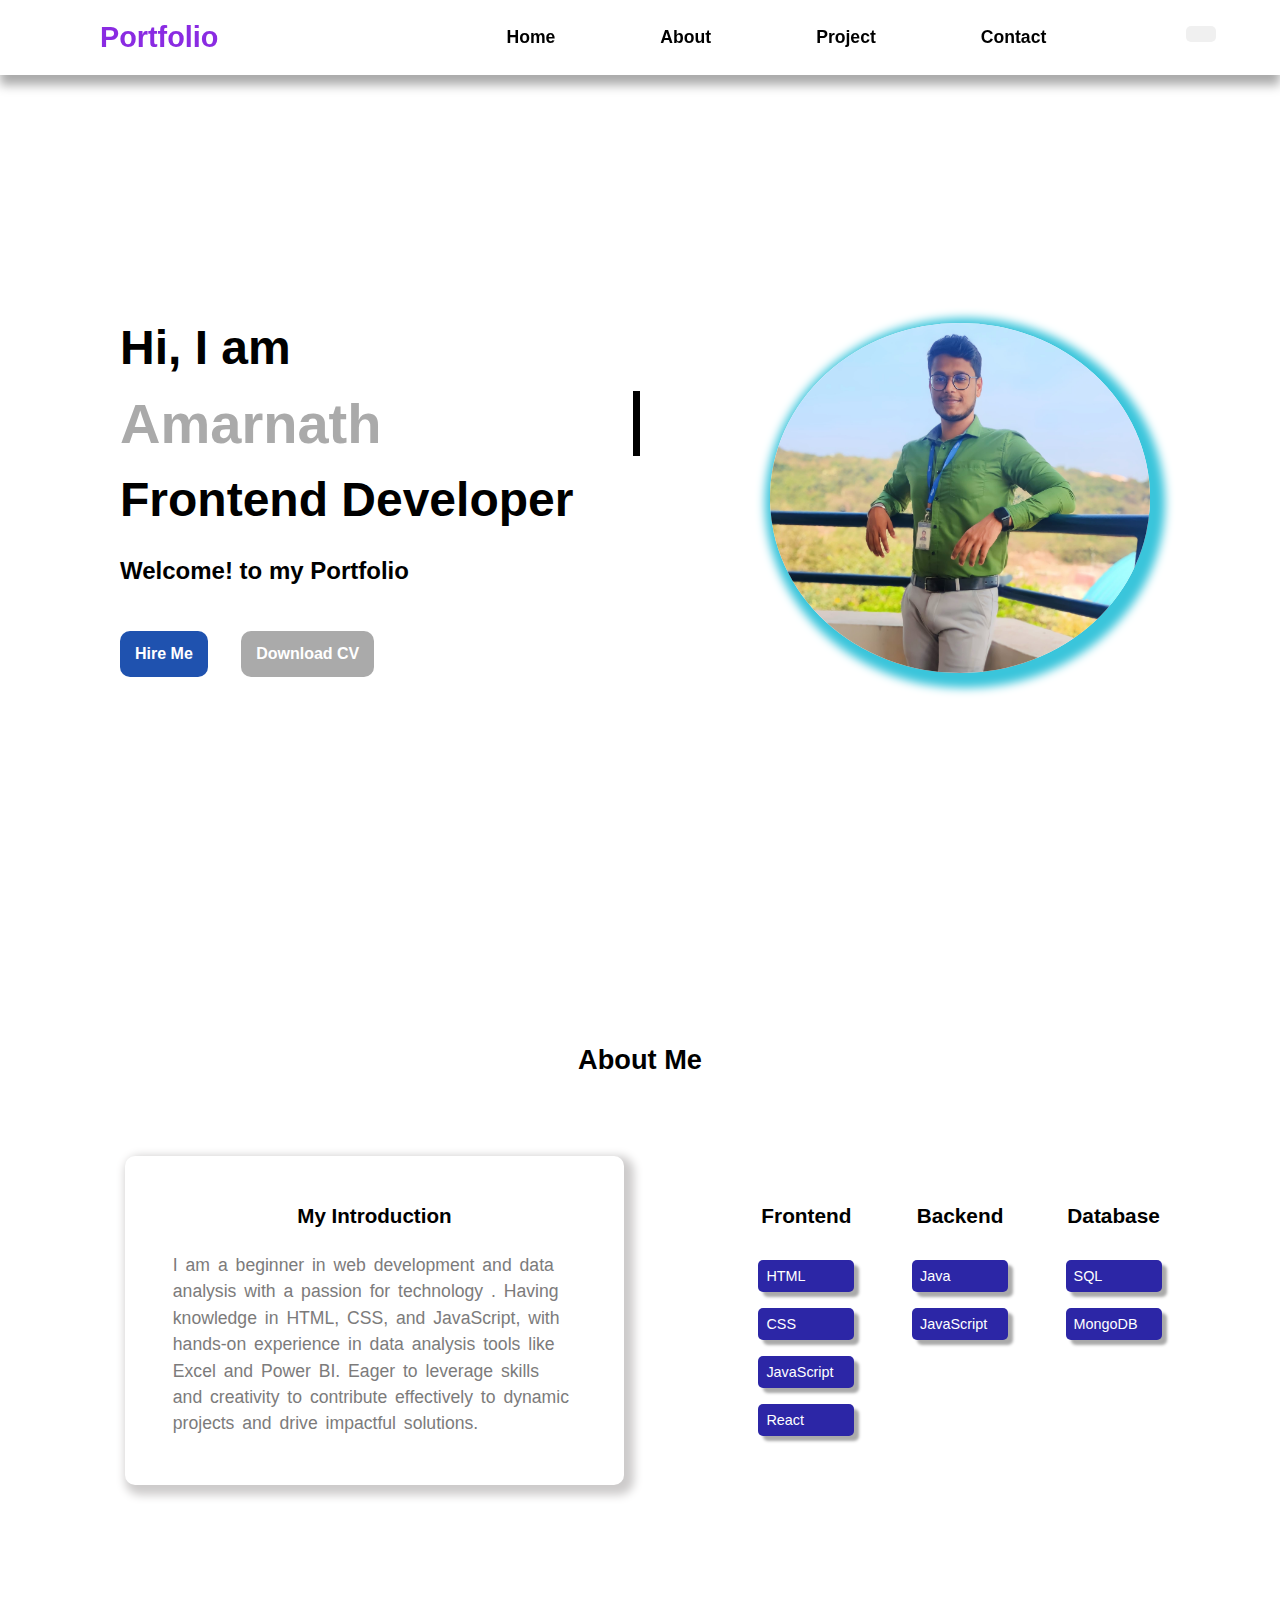
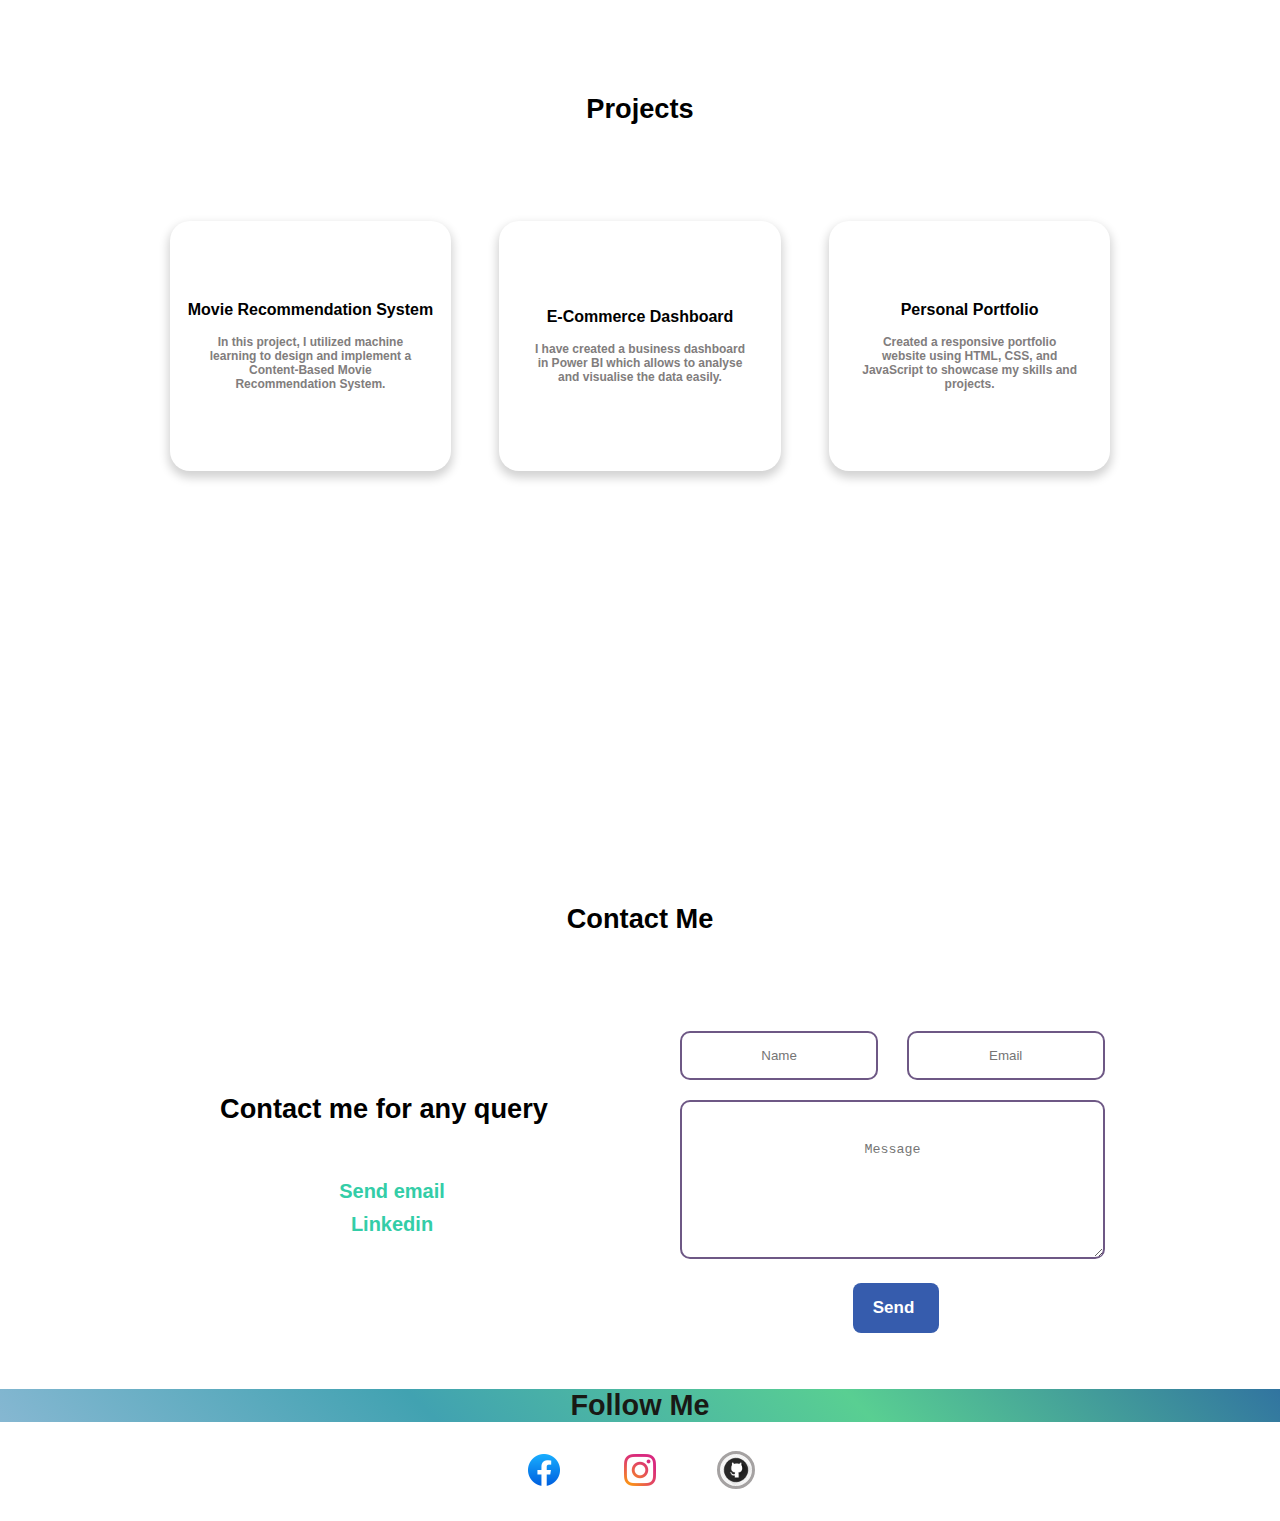
==== index.html @ a5b4acb9 "first commit" ====
<!DOCTYPE html>
<html lang="en">
<head>
    <meta charset="UTF-8">
    <meta name="viewport" content="width=device-width, initial-scale=1.0">
    <title>Portfolio</title>
    <link rel="shortcut icon" href="https://img.icons8.com/?size=100&id=naDnVpQ3BNkR&format=png&color=000000" type="image/x-icon">
    <link rel="stylesheet" href="./style.css">
    <link rel="stylesheet" href="./utility.css">
    <link rel="stylesheet" href="https://cdnjs.cloudflare.com/ajax/libs/font-awesome/6.6.0/css/all.min.css" integrity="sha512-Kc323vGBEqzTmouAECnVceyQqyqdsSiqLQISBL29aUW4U/M7pSPA/gEUZQqv1cwx4OnYxTxve5UMg5GT6L4JJg==" crossorigin="anonymous" referrerpolicy="no-referrer" />
</head>
<body>
    <main>
        <nav id="nav">
            <div class="leftnav">
                <span>Portfolio</span>
            </div>
            <div class="rightnav">
                <ul>
                    <li><a href="#home">Home</a></li>
                    <li><a href="#about">About</a></li>
                    <li><a href="#project">Project</a></li>
                    <li><a href="#contact">Contact</a></li>
                </ul>
                <div class="theme-toggle">
                    <button id="themeToggle"><i class="fa-solid fa-sun"></i></button>
                </div>
                <div class="bar_btn">
                    <button class="bar"><a href="#"><i class="fa-solid fa-bars"></i></a></button>
                </div>
                
            </div>
        </nav>
        <div class="popup-box">
            <button class="close-btn"><i class="fa-solid fa-times"></i></button>
            <ul class="popup-menu">
                <li><a href="#home">Home</a></li>
                <li><a href="#about">About</a></li>
                <li><a href="#project">Project</a></li>
                <li><a href="#contact">Contact</a></li>
            </ul>
        </div>

        <section class="home_sec" id="home">
                <div class="lefthome">
                    <div class="hii text">Hi, I am</div>
                    <div class="name text">Amarnath</div>
                    <div class="domain text">Frontend Developer</div>
                    <p>Welcome! to my Portfolio</p>
                    <div class="homebtn">
                        <button class="hire btn">Hire Me</button>
                        <a href="./resume.pdf" download><button class="resume btn">Download CV</button></a>
                    </div>
                </div>
                <div class="righthome">
                    <div class="profilepic"></div>
                </div>
        </section>

        <section class="about_sec" id="about">
            <h2 class="me">About Me</h2>
            <div class="about_container">
                <div class="leftabout">
                    <div class="info">
                      <h3 class="intro">My Introduction</h3>
                      <p>I am a beginner in web development and data analysis with a passion for technology . Having knowledge in HTML, CSS, and JavaScript, with hands-on experience in data analysis tools like Excel and Power BI. Eager to leverage skills and creativity to contribute effectively to dynamic projects and drive impactful solutions.</p>
                    </div>
                  </div>
                  <div class="rightabout">
                      <div class="skill">
                          <div class="front s_data">
                            <h3 class="frontend skill_head">Frontend</h3>
                            <span class="htmls">HTML</span>
                            <span class="css">CSS</span>
                            <span class="javascript">JavaScript</span>
                            <span class="javascript">React</span>
                          </div>
                          <div class="back s_data">
                            <h3 class="backend skill_head">Backend</h3>
                            <span class="java">Java</span>
                            <span class="javascript">JavaScript</span>
                          </div>
                          <div class="data s_data">
                            <h3 class="database skill_head">Database</h3>
                            <span class="sql">SQL</span>
                            <span class="sql">MongoDB</span>
                          </div>
                      </div>
                  </div>
            </div>
        </section>

        <section class="project_sec" id="project">
            <h2 class="pr">Projects</h2>
            <div class="card-con">
                <div class="card"><span class="tag"><i class="fa-solid fa-video"></i></span><h3>Movie Recommendation System</h3>
                    <p> In this project, I utilized machine learning to design and implement a Content-Based Movie
                        Recommendation System.</p>
                </div>
                <div class="card">
                    <span class="tag"><i class="fa-solid fa-table-columns"></i></span>
                    <h3>E-Commerce Dashboard</h3>
                    <p> I have created a business dashboard in Power BI which allows to analyse and visualise the data easily. </p>
               </div>
                <div class="card"><span class="tag"><i class="fa-solid fa-briefcase"></i></span><h3>Personal Portfolio</h3>
                <p> Created a responsive portfolio website using
                    HTML, CSS, and JavaScript to showcase my
                    skills and projects.</p></div>
            </div>
        </section>

        <section class="contactsec" id="contact">
            <h2 class="cm">Contact Me</h2>
            <div class="connect">
                <div class="leftcontact">
                    <h2 class="h-contact">Contact me for any query</h2>
                <div class="detail">
                    <a href="mailto:amarnathaich@gmail.com"><i class="fa-regular fa-envelope" class="link"></i>Send email</a>
                    <a href="https://www.linkedin.com/in/amarnath-aich-8b169a221/" class="link" target="_blank"><i class="fa-brands fa-linkedin"></i>Linkedin</a>
                </div>
                </div>
                <div class="rightcontact">
                    <div class="r-con">
                        <div class="inputbox">
                            <input type="text" class="form input" id="name" placeholder="Name">
                        <input type="email" class="form input snd" id="email" placeholder="Email">
                        </div>
                        <div class="text">
                            <textarea name="message"  class="form" id="message" placeholder="Message" cols="5"
                            rows="5"></textarea>
                        </div>
                        <div id="send">
                            <center><button id="btnsend">Send<i class="fa-solid fa-paper-plane"></i></button></center>
                        </div>
                    </div>
                </div>
            </div>
        </section>

        <footer>
            <div class="footer">
                <h2>Follow Me</h2>
                <div id="foot">
                    <div class="col">
                        <a href="https://www.facebook.com/amarnath.aich.56"><img src="./facebook.png"></a>
                    </div>
                    <div class="col">
                        <a href="https://www.instagram.com/amarnath_107/"><img src="./instagram.png"></a>
                    </div>
                    
                    <div class="col git">
                        <a href="https://github.com/Amarnath-1234"><img src="./git1.png"></a>
                    </div>
                    </div>
            </div>
        </footer>
        
    </main>
    
    <script src="./script.js"></script>
</body>
</html>
---- style.css ----
*{
    padding: 0;
    margin: 0;
    box-sizing: border-box;
}
body{
    font-family: 'Josefin Sans', sans-serif;
}
main{
    width: 100%;
    height: 100vh;
}

#nav{
    width: 100%;
    height: 75px;
    background-color: white;
    box-shadow: 0px 10px 10px 0px #aaa;
    display: flex;
    position: fixed;
    top: 0;
}
/*! Left navigation */
.leftnav{
    width: 30%;
    height: 100%;
    display: flex;
    align-items: center;
}
.leftnav>span{
    padding-left: 5rem;
    font-weight: bold;
    color: blueviolet;
    font-size: 1.8rem;
}
/*! Right navigation */
.rightnav{
    width: 65%;
    height: 100%;
    display: flex;
}
.rightnav>ul{
    width: 80%;
    height: 100%;
    list-style: none;
    display: flex;
    align-items: center;
    justify-content: space-around;
    font-size: 1.1rem;
    font-weight: 600;  
}
.bar_btn{
    width: 20%;
    height: 100%;
    display: flex;
    align-items: center;
    justify-content: center;
}
.rightnav a{
    display: flex;
    text-decoration: none;
    color: black;
}
.rightnav>ul>button{
    padding: 10px 15px;
    font-size: 1rem;
    border: none;
    background: none;
}
/* Navigation */
.bar {
    display: none;
    background-color: transparent;
    border: none;
    color: black;
    font-size: 24px;
    cursor: pointer;
}

ul>li:hover{
    transition: all 0.3s;
    transform: scale(1.1);
    border-bottom: 4px solid #2ac2b5;
}
/* Popup Box */
.popup-box {
    display: none;
    position: fixed;
    top: 0;
    right: 0;
    height: 100%;
    width: 200px;
    background-color: #444;
    box-shadow: -2px 0 5px rgba(0, 0, 0, 0.5);
    padding: 20px;
    z-index: 1000;
}

.popup-box .close-btn {
    background-color: transparent;
    border: none;
    color: white;
    font-size: 1.7rem;
    cursor: pointer;
    display: block;
    text-align: right;
    margin-bottom: 20px;
}

.popup-menu li {
    margin: 15px 0;
}
.popup-menu{
    height: 100%;
    display: flex;
    flex-direction: column;
    justify-content: space-evenly;
    align-items: center;
    padding-bottom: 4rem;
}
.popup-menu li a {
    color: white;
    font-size: 18px;
    transition: color 0.3s ease;
}




/* ! Home section */
.home_sec{
    margin-top: 3rem;
    width: 100%;
    height: 100vh;
    display: flex;
}
/* ! Left home section */
.home_sec>.lefthome{
    width: 50%;
    height: 100%;
    display: flex;
    justify-content: center;
    flex-direction: column;
    /* margin-top: 4rem; */
    padding-left: 5rem;
    font-size: 3rem;
    font-weight: bold;
}
h2{
    font-size: 1.7rem;
}
.name{
    font-size: 3.5rem;
    color: #aaa;
    margin: 1rem 0 ;
}
.name{
    overflow: hidden;
    white-space: nowrap;
    border-right: 7px solid black;
    animation: typing 6s steps(30)infinite,
    blink 0.8s step-end infinite;
  }
    
  @keyframes typing {
    0% { width: 0 }
    50% { width: 10ch }
    100% {width: 0;}
  }
  
  @keyframes blinking {
    0% {border-color: transparent}
    50% {border-color: black}
    100% {border-color: transparent}
  }
  
.lefthome>p{
    font-size: 1.5rem;
    padding: 30px 0;
    margin-left: 2.5rem;
}
.homebtn{
    margin-left: 2.5rem;
}
.btn{
    padding: 14px 15px;
    font-size: 1rem;
    font-weight: 600;
    border-radius: 10px;
    border: none;
    background-color: #1f52af;
    color: white;
    
}
.btn:hover{
    background-color: #449dc3;
}
.resume{
    margin-left: 20px;
    background-color: #aaa;
}
.resume:hover{
    background-color: #33bdca;
}
/* ! Right home section */
.home_sec>.righthome{
    display: flex;
    align-items: center;
    justify-content: center;
    width: 50%;
    height: auto;
}
.profilepic{
    background-color: #1f52af;
    border-radius: 50%;
    background: linear-gradient(#74cdd8,#0e6f90,#03253d);
    background-image: url(./profile.jpg);
    background-size: cover;
    box-shadow: 5px 5px 10px 10px rgb(58, 197, 219);
    width: 380px;
    height: 350px;
    overflow: hidden;
    display: flex;
    align-items: center;
    justify-content: center;
}

/* ! About Section */
.about_sec{
    width: 100%;
    height: auto;
}
.about_sec>.about_container{
    width: 100%;
    height: auto;
    display: flex;
}
.me{
    padding: 6rem 0 2rem 0;
    text-align: center;
}
.about_container>.leftabout{
    width: 50%;
    height: 100%;
    display: flex;
    justify-content: flex-end;
    padding-right: 1rem;
}
.intro{
    padding-bottom: 1.5rem;
    text-align: center;
}
.info{
    width: 80%;
    margin: 3rem 0;
    padding: 3rem 3rem ;
    background-color: #fff;
    box-shadow: 5px 5px 10px 5px #cdcbcb;
    border-radius: 10px;
    font-size: 1.1rem;

}
.info:hover{
    background-color: #7cbdeb;
    color: white;
    transition: all 0.6s;
}
.info:hover p{
    color: #1f1e1e;
}

.info p{
    word-spacing: 3px;
    line-height: 1.5;
    color: #7c7b7b;
}
.about_container>.rightabout{
    width: 50%;
    height: 100%;
    display: flex;
    justify-content: center;
}
.rightabout>.skill{
    height: 100%;
    width: 80%;
    display: flex;
    justify-content: space-evenly;
    padding-top: 5rem;
}
.skill>.s_data{
    height: 100%;
    width: 20%;
}
.skill span{
    display: block;
    margin: auto;
    padding: 0.5rem;
    width: 6rem;
    font-size: 0.9rem;
    background-color: #2c26a6;
    border-radius: 5px;
    margin-top: 1rem;
    color: white;
    box-shadow: 5px 5px 3px 0px #aaa;
}
.skill span:hover{
    background-color: #17a978;
    color: black;
    font-weight: bold;
    transition: all .6s;
}
.skill_head{
    text-align: center;
    justify-content: center;
    padding: 1rem 0;
    font-size: 1.3rem;
    font-weight: bold;
}

/* !project */
.project_sec{
    margin-top: 4rem;
    width: 100%;
    height: 90vh;
    text-align: center;
}
.pr{
    padding: 6rem 0 0 0;
}
.card-con{
    padding-top: 6rem;
    width: 100%;
    height: auto;
    display: flex;
    justify-content: center;
    gap: 3rem;
}
.card{
    width: 22%;
    height: 250px;
    border-radius: 20px;
    box-shadow: 0 5px 10px 2px #d3d3d3;
    display: flex;
    flex-direction: column;
    align-items: center;
    justify-content: center;
    /* gap: 1rem; */
    padding: 1rem;
    font-weight: bold;
    transition: all 0.9s;
}
.tag{
margin-bottom: 1rem;
font-size: 3rem;
color: #3354ca;
}
.card h3{
    font-size: 1rem;
}
.card p{
    padding: 1rem;
    margin-left: 0;
    font-size: .75rem;
    color: #817d7d;
}
.card:hover{
    background-color: #12b5d2;
    color: white;
}
.card:hover p{
    color: white;
}
.card:hover .tag{
    color: black;
}

/* ! Contact*/
#contact{
    width: 100%;
    height: auto;
}
.cm{
    padding: 6rem 0 0 0;
    text-align: center;
}
.connect{
    margin: auto;
    width: 80%;
    height: 80%;
    display: flex;
}
.leftcontact{
    margin-top: 8rem;
    width:50%;
    height: 100%;
    font-family: 'Josefin Sans', sans-serif;
}
.leftcontact h2{
    padding: 30px;
    text-align: center;
}

.detail{
    display: flex;
    flex-direction: column;
    text-align: center;
    padding: 20px;
}
.detail a{
    text-decoration: none;
    font-weight: bold;
    color: #33cda7;
    font-size: 20px;
    padding: 5px;
}
.detail i{
    padding-right: 1rem;
}
.detail a:hover{
    color: #929c9e;
}
.rightcontact{
    width: 50%;
    height: 100%;
    display: flex;
    justify-content: center;
    flex-direction: column;
}
.form{
    width: 42%;
    border: 2px solid #6e5885;
    border-radius: 10px;
    text-align: center;
}
.inputbox{
    display: flex;
    align-items: center; 
    padding: 6rem 0 0 40px;
}
#email{
    margin-left: 6%;
}
.text{
    padding-left: 40px;
}
.input{
    padding: 15px;
}
#message{
    width: 90%;
    margin-top: 20px;
    padding: 40px;
}
#send{
    margin-top: 20px;
}
#btnsend{
    background-color: #a3a1a1;
    padding: 15px 20px;
    font-size: 17px;
    font-weight: bold;
    border-radius: 8px;
    border: none;
    color: white;
    cursor: pointer;
    background-color: #365cad;
}
#btnsend>i{
    padding-left: 5px;
}
#btnsend:hover{
    color: black;
    background-color: rgb(170, 168, 168);
}

.footer{
    margin-top: 3.5rem;
    color: #191915;
}
.footer img{
    width: 2rem;
}
.footer h2{
    background: linear-gradient(45deg, #3e8db7a0, #41a2b1, #59cf92, #3174a0);
    display: flex;
    justify-content: center;
    font-size: 1.8rem;
    font-weight: bold;
    margin: 2rem 0;
}
.footer .col a{
    padding: 2rem 2rem ;
}
.col img:hover{
    scale: 1.5;
}
.git img{
    border-radius: 1rem;
    outline: 3px solid #a5a2a2;
}
#foot{
    display: flex;
    margin: auto;
    align-items: center;
    justify-content: center;
}



/* Reset */
li, a{
    list-style: none;
    text-decoration: none;
}




:root {
    --background-color: #ffffff;
    --text-color: #000000;
    --nav-bg-color: #333333;
    --nav-text-color: #ffffff;
    --popup-bg-color: #444444;
    --btn-bg-color: #f0f0f0;
    --btn-text-color: #000000;
}

[data-theme="dark"] {
    --background-color: #1e1e1e;
    --text-color: #ffffff;
    --nav-bg-color: #0f0e0e;
    --nav-text-color: #ffffff;
    --popup-bg-color: #333333;
    --btn-bg-color: #444444;
    --btn-text-color: #ffffff;
}

/* Apply theme variables */
body {
    background-color: var(--background-color);
    color: var(--text-color);
    transition: background-color 0.6s ease, color 0.6s ease;
}

nav {
    background-color: var(--nav-bg-color);
    color: var(--nav-text-color);
    display: flex;
    justify-content: space-between;
    align-items: center;
    padding: 10px 20px;
}

.popup-box {
    background-color: var(--popup-bg-color);
    color: var(--text-color);
}

button {
    background-color: var(--btn-bg-color);
    color: var(--btn-text-color);
    border: none;
    padding: 10px 15px;
    border-radius: 5px;
    cursor: pointer;
    transition: background-color 0.3s ease, color 0.3s ease;
}

button:hover {
    opacity: 0.9;
}

/* Theme Toggle Button */
.theme-toggle {
    position: absolute;
    top: 20px;
    right: 4rem;
}
#themeToggle{
    transition: all 1s ;
}

.theme-toggle button {
    background-color: var(--btn-bg-color);
    color: var(--btn-text-color);
    border: none;
    border-radius: 5px;
    padding: 8px 15px;
    cursor: pointer;
    font-size: 16px;
    transition: background-color 0.3s ease, color 0.3s ease;
}

.theme-toggle button:hover {
    opacity: 0.8;
}
---- utility.css ----
@media screen and (max-width: 1024px) {
    .lefthome .text{
        font-size: 2rem;
    }
    .profilepic{
        width: 300px;
        height: 280px;
    }
    .bar{
        font-size: 1.2rem;
    }

    /* about */
    .info{
        font-size: .9rem;
    }
    .info p{
        word-spacing: 3px;
        line-height: 1.4;
        color: #7c7b7b;
    }
    .about_container>.rightabout{
        width: 50%;
        height: 100%;
    }
    .skill_head{
        font-size: 1.1rem;
    }
    .skill span{
        font-size: 0.7rem;
    }

    /* project */
    .card{
        width: 25%;
        height: 200px;
    }
    .tag{
        font-size: 2.5rem;
        color: #3354ca;
    }
    .card h3{
        font-size: .8rem;
    }
    .card p{
        font-size: .6rem;
    }

    /* contact */
    .leftcontact h2{
        font-size: 1.4rem;
    }
}


/* Media Query for Mobile View */
@media screen and (max-width: 768px) {
    .leftnav{
        width: 85%;
    }
    .rightnav{
        width: 15%;
    }
    .home_sec{
        height: auto;
        margin-top: 8rem;
        flex-direction: column;
        align-items: center;
    }
    .home_sec>.lefthome{
        width: auto;
        padding: 0;
    }
    .home_sec>.righthome{
        width: 100%;
    }
    .profilepic{
        margin-top: 5rem;
    }
    .bar {
        display: block;
    }
    .rightnav ul {
        display: none;
    }

    /* about */
    .about_sec>.about_container{
        flex-direction: column;
    }
    .info{
        width: 60%;
    }
    .about_container>.leftabout{
        width: 100%;
        justify-content: center;
        padding-right: 0;
    }
    .about_container>.rightabout{
        width: 100%;
    }
    .rightabout>.skill{
        padding-top: 0;
        margin: auto;
        width: 60%;
        justify-content: space-evenly;
    }
    /* project */
    .project_sec{
        height: auto;
    }
    .card-con{
       padding-top: 3rem;
       flex-direction: column;
       align-items: center;
    }
    .card{
        width: 40%;
        height: 200px;
    }

    /* contact */
    .connect{
        flex-direction: column;
        align-items: center;
    }
    .leftcontact{
        width: 100%;
        margin-top: 2rem;
    }
    .rightcontact{
        width: 80%;
    }
    .inputbox{
        padding-top: 2.5rem;
    }
    .footer h2{
        font-size: 1.5rem;
    }
    .theme-toggle {
        right: 10rem;
    }
}



@media  screen and (max-width: 426px) {
    .leftnav>span{
        font-size: 1.3rem;
        padding-left: 1rem;
    }
    .bar{
        font-size: 1.1rem;
    }
    .lefthome .text{
        font-size: 1.5rem;
    }
    .lefthome p{
        font-size: 1rem;
    }
    .lefthome button{
        font-size: .7rem;
    }
    .profilepic{
        width: 200px;
        height: 180px;
    }

    /* about */
    .info{
        width: 80%;
        font-size: .7rem;
        padding: 2rem 1.5rem;
    }
    .rightabout>.skill{
        margin: auto;
        width: 80%;
        justify-content: space-evenly;
    }
    .skill_head{
        font-size: .8rem;
    }
    .skill span{
        font-size: 0.6rem;
        width: 4rem;
    }

    /* project */
    .card{
        width: 75%;
        height: 180px;
    }
    .tag{
        font-size: 2rem;
        color: #3354ca;
    }

    /* contact */
    .leftcontact{
        width: 100%;
        margin-top: 2rem;
    }
    .rightcontact{
        width: 100%;
    }
    .inputbox{
        flex-direction: column;
        align-items: center;
        gap: 15px;
        justify-content: center;
        margin-right: 2rem;
    }
    .form{
        width: 100%;
    }
    #email{
        margin-left: 0;
    }
    #message{
        margin-top: 15px;
    }
    .footer .col a{
        padding: 2rem 1.5rem ;
    }
    .theme-toggle {
        right: 7rem;
    }

}

@media  screen and (max-width: 376px){
    .leftnav{
        width: 30%;
    }
    .rightnav{
        width: 70%;
    }
    .inputbox{
        justify-content: center;
        margin-right: 1.6rem;
    }
    .bar{
        position: absolute;
        right: 2rem;
    }
}
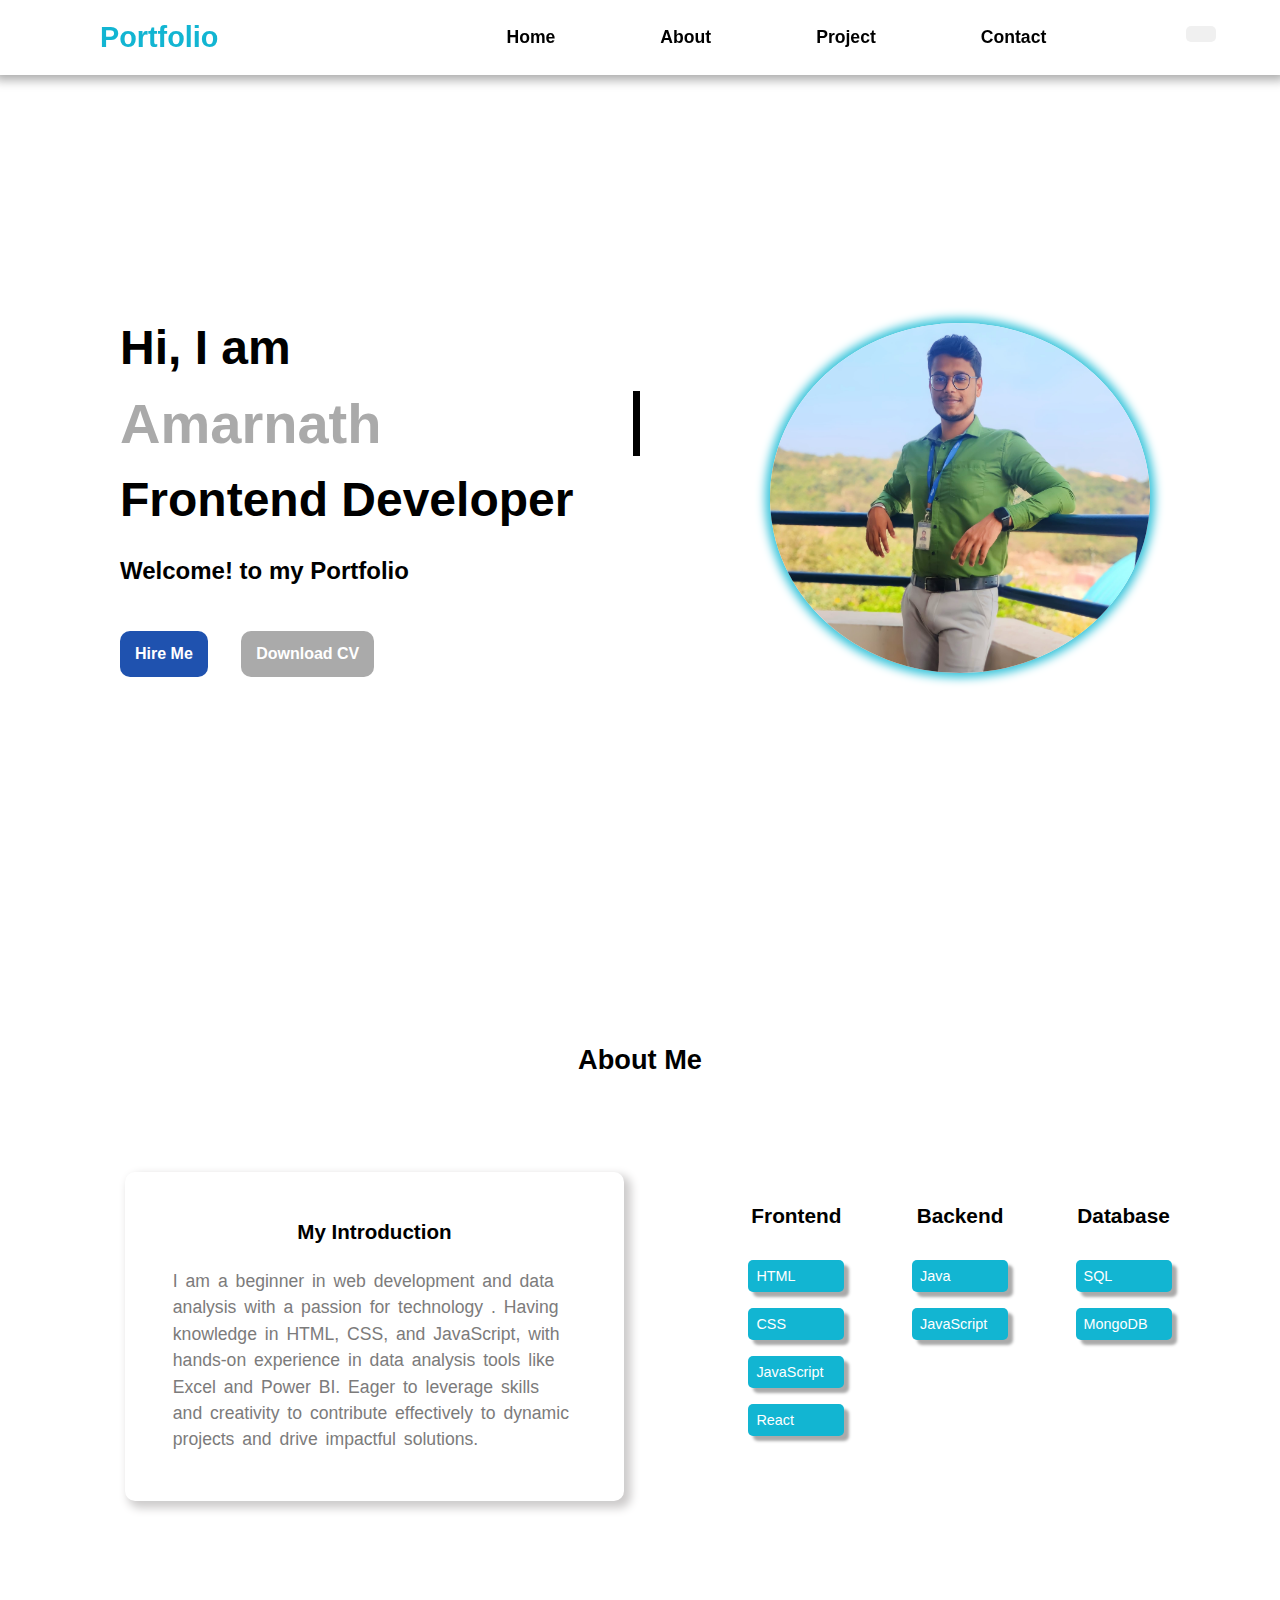
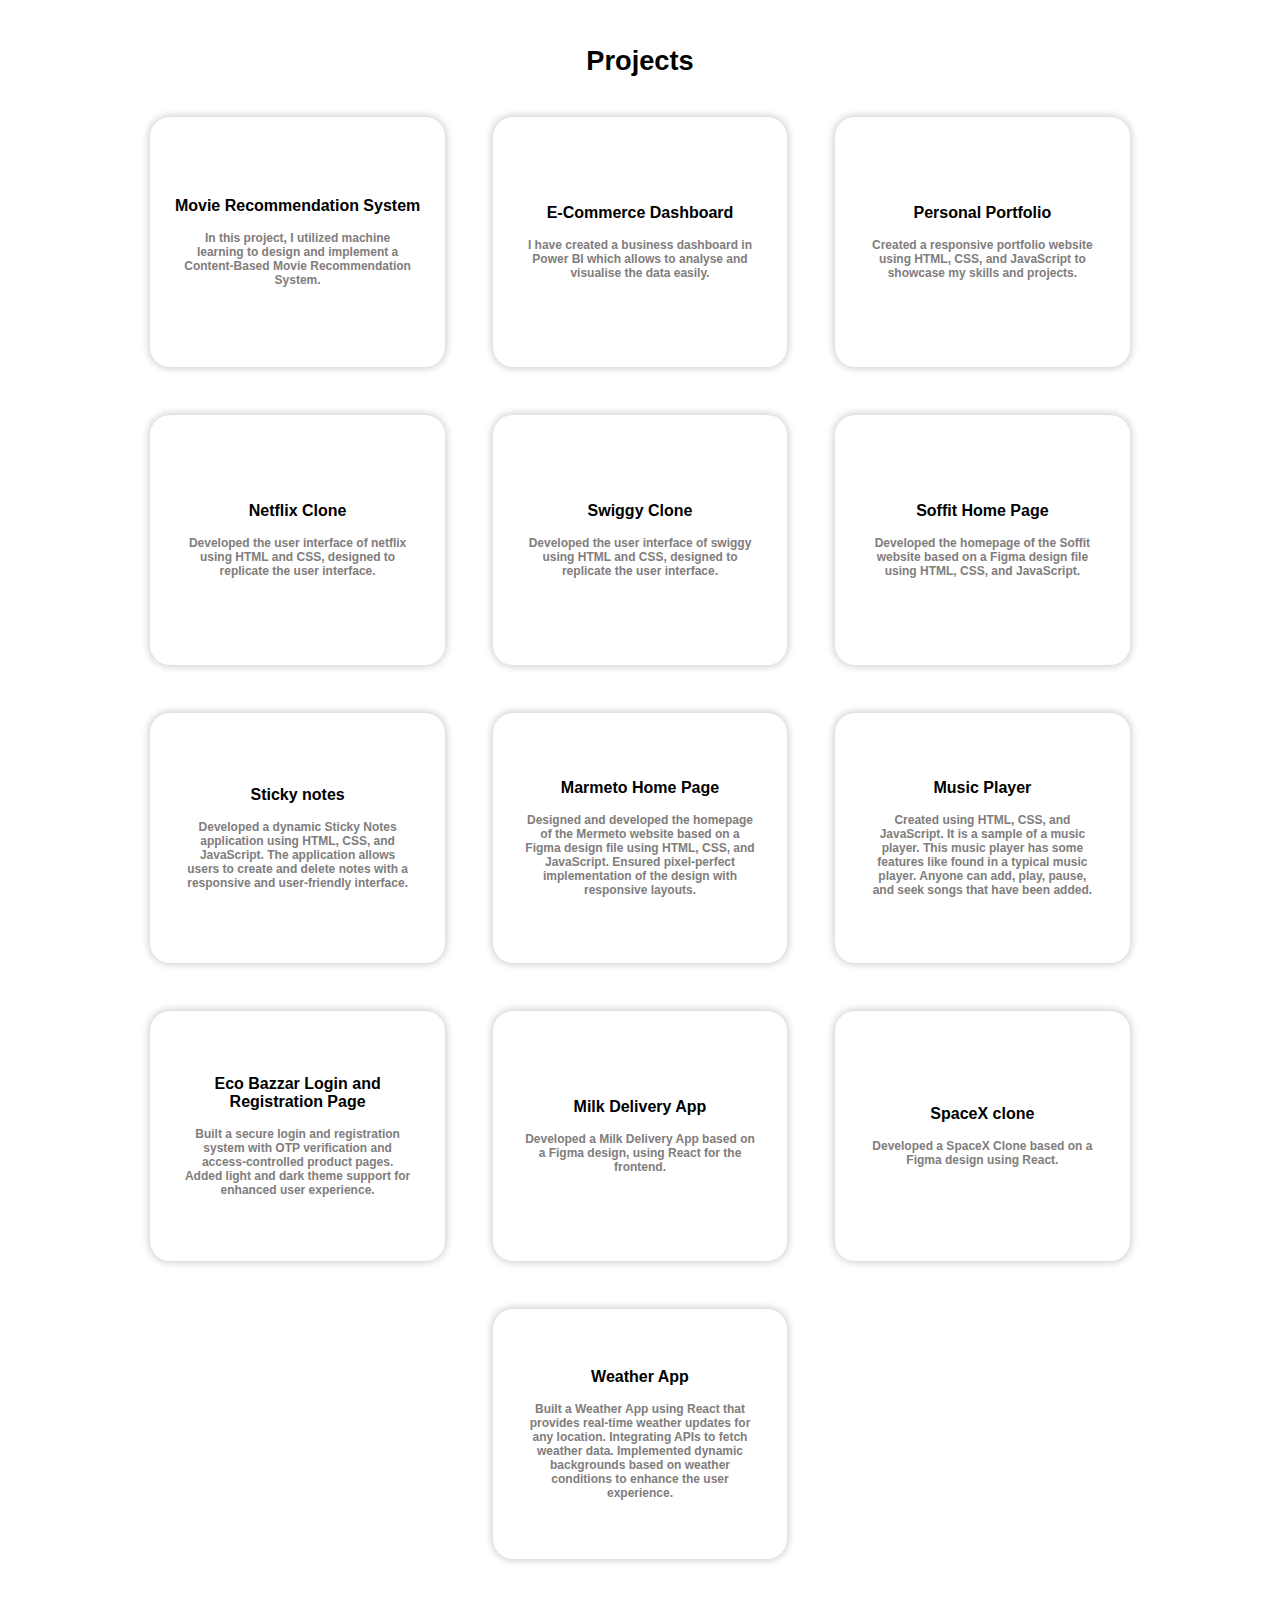
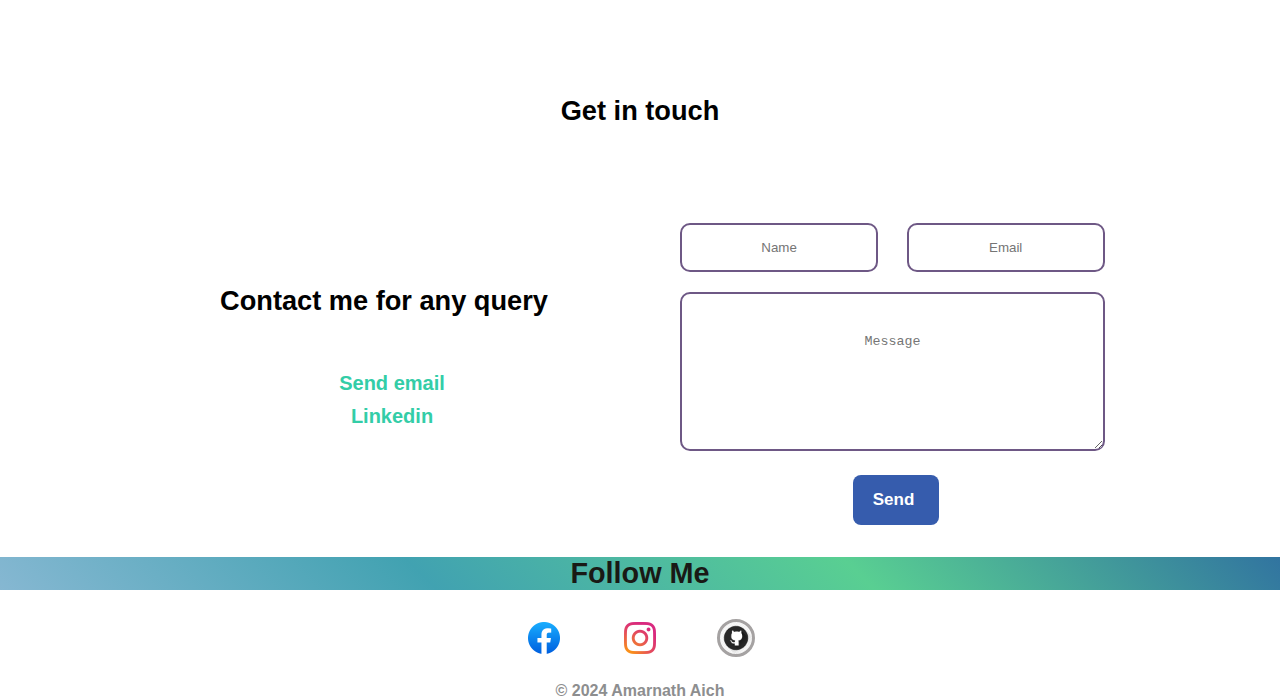
==== commit 4537eff3: "modified files" ====
--- a/index.html
+++ b/index.html
@@ -8,6 +8,22 @@
     <link rel="stylesheet" href="./style.css">
     <link rel="stylesheet" href="./utility.css">
     <link rel="stylesheet" href="https://cdnjs.cloudflare.com/ajax/libs/font-awesome/6.6.0/css/all.min.css" integrity="sha512-Kc323vGBEqzTmouAECnVceyQqyqdsSiqLQISBL29aUW4U/M7pSPA/gEUZQqv1cwx4OnYxTxve5UMg5GT6L4JJg==" crossorigin="anonymous" referrerpolicy="no-referrer" />
+
+    <style>
+        @keyframes fadeIn {
+    0% {
+        opacity: 0;
+        transform: translateY(20px);
+    }
+    100% {
+        opacity: 1;
+        transform: translateY(0);
+    }
+}
+        nav{
+            animation: fadeIn 1.5s ease-in-out;
+           }
+    </style>
 </head>
 <body>
     <main>
@@ -17,10 +33,10 @@
             </div>
             <div class="rightnav">
                 <ul>
-                    <li><a href="#home">Home</a></li>
-                    <li><a href="#about">About</a></li>
-                    <li><a href="#project">Project</a></li>
-                    <li><a href="#contact">Contact</a></li>
+                    <li><a href="/">Home</a></li>
+                    <li><a href="/about.html">About</a></li>
+                    <li><a href="/project.html">Project</a></li>
+                    <li><a href="/contact.html">Contact</a></li>
                 </ul>
                 <div class="theme-toggle">
                     <button id="themeToggle"><i class="fa-solid fa-sun"></i></button>
@@ -34,10 +50,10 @@
         <div class="popup-box">
             <button class="close-btn"><i class="fa-solid fa-times"></i></button>
             <ul class="popup-menu">
-                <li><a href="#home">Home</a></li>
-                <li><a href="#about">About</a></li>
-                <li><a href="#project">Project</a></li>
-                <li><a href="#contact">Contact</a></li>
+                <li><a href="/">Home</a></li>
+                <li><a href="/about.html">About</a></li>
+                <li><a href="/project.html">Project</a></li>
+                <li><a href="/contact.html">Contact</a></li>
             </ul>
         </div>
 
@@ -89,7 +105,8 @@
                   </div>
             </div>
         </section>
-
+    
+       
         <section class="project_sec" id="project">
             <h2 class="pr">Projects</h2>
             <div class="card-con">
@@ -105,12 +122,48 @@
                 <div class="card"><span class="tag"><i class="fa-solid fa-briefcase"></i></span><h3>Personal Portfolio</h3>
                 <p> Created a responsive portfolio website using
                     HTML, CSS, and JavaScript to showcase my
-                    skills and projects.</p></div>
+                    skills and projects.</p>
+                </div>
+                <div class="card"><span class="tag"><i class="fa-solid fa-n"></i></span><h3> Netflix Clone</h3>
+                <p> Developed the user interface of netflix using HTML and CSS, designed to replicate the user interface.</p>
+                </div>
+                <div class="card"><span class="tag"><i class="fa-solid fa-bowl-food"></i></span><h3> Swiggy Clone</h3>
+                <p> Developed the user interface of swiggy using HTML and CSS, designed to replicate the user interface.</p>
+                </div>
+
+                <div class="card"><span class="tag"><i class="fa-solid fa-s"></i></span><h3>Soffit Home Page</h3>
+                <p>Developed the homepage of the Soffit website based on a Figma design file using HTML, CSS, and JavaScript.</p>
+                </div>
+
+                <div class="card"><span class="tag"><i class="fa-regular fa-note-sticky"></i></span><h3>Sticky notes</h3>
+                <p>Developed a dynamic Sticky Notes application using HTML, CSS, and JavaScript. The application allows users to create and delete notes with a responsive and user-friendly interface.</p>
+                </div>
+                <div class="card"><span class="tag"><i class="fa-solid fa-couch"></i></span><h3>Marmeto Home Page</h3>
+                <p>Designed and developed the homepage of the Mermeto website based on a Figma design file using HTML, CSS, and JavaScript. Ensured pixel-perfect implementation of the design with responsive layouts.</p>
+                </div>
+
+                <div class="card"><span class="tag"><i class="fa-solid fa-music"></i></span><h3>Music Player</h3>
+                    <p>Created using HTML, CSS, and JavaScript. It is a sample of a music player. This music player has some features like found in a typical music player. Anyone can add, play, pause, and seek songs that have
+                    been added.</p>
+                    </div>
+
+                <div class="card"><span class="tag"><i class="fa-solid fa-shop"></i></span><h3>Eco Bazzar Login and Registration Page</h3>
+                    <p> Built a secure login and registration system with OTP verification and access-controlled product pages. Added light and dark theme support for enhanced user experience.</p>
+                </div>
+                <div class="card"><span class="tag"><i class="fa-solid fa-cow"></i></span><h3>Milk Delivery App</h3>
+                    <p> Developed a Milk Delivery App based on a Figma design, using React for the frontend.</p>
+                </div>
+                <div class="card"><span class="tag"><i class="fa-brands fa-space-awesome"></i></span><h3>SpaceX clone</h3>
+                    <p> Developed a SpaceX Clone based on a Figma design using React.</p>
+                </div>
+                <div class="card"><span class="tag"><i class="fa-solid fa-cloud-moon-rain"></i></i></span><h3>Weather App</h3>
+                    <p> Built a Weather App using React that provides real-time weather updates for any location. Integrating APIs to fetch weather data. Implemented dynamic backgrounds based on weather conditions to enhance the user experience.</p>
+                </div>
             </div>
         </section>
 
         <section class="contactsec" id="contact">
-            <h2 class="cm">Contact Me</h2>
+            <h2 class="cm">Get in touch</h2>
             <div class="connect">
                 <div class="leftcontact">
                     <h2 class="h-contact">Contact me for any query</h2>
@@ -123,14 +176,14 @@
                     <div class="r-con">
                         <div class="inputbox">
                             <input type="text" class="form input" id="name" placeholder="Name">
-                        <input type="email" class="form input snd" id="email" placeholder="Email">
+                            <input type="email" class="form input snd" id="email" placeholder="Email">
                         </div>
                         <div class="text">
                             <textarea name="message"  class="form" id="message" placeholder="Message" cols="5"
                             rows="5"></textarea>
                         </div>
                         <div id="send">
-                            <center><button id="btnsend">Send<i class="fa-solid fa-paper-plane"></i></button></center>
+                            <center><button type="submit" id="btnsend">Send<i class="fa-solid fa-paper-plane"></i></button></center>
                         </div>
                     </div>
                 </div>
@@ -151,6 +204,9 @@
                     <div class="col git">
                         <a href="https://github.com/Amarnath-1234"><img src="./git1.png"></a>
                     </div>
+                    </div>
+                    <div class="copyright">
+                        © 2024 Amarnath Aich
                     </div>
             </div>
         </footer>
--- a/style.css
+++ b/style.css
@@ -15,10 +15,11 @@
     width: 100%;
     height: 75px;
     background-color: white;
-    box-shadow: 0px 10px 10px 0px #aaa;
+    box-shadow: 0px 0px 10px 5px #aaa;
     display: flex;
     position: fixed;
     top: 0;
+    z-index: 10;
 }
 /*! Left navigation */
 .leftnav{
@@ -28,9 +29,9 @@
     align-items: center;
 }
 .leftnav>span{
-    padding-left: 5rem;
-    font-weight: bold;
-    color: blueviolet;
+    margin-left: 5rem;
+    font-weight: bold;
+    color: #12b5d2;
     font-size: 1.8rem;
 }
 /*! Right navigation */
@@ -66,6 +67,10 @@
     font-size: 1rem;
     border: none;
     background: none;
+}
+button:hover{
+    transition: all 1s;
+    transform: scale(1.1);
 }
 /* Navigation */
 .bar {
@@ -141,7 +146,6 @@
     display: flex;
     justify-content: center;
     flex-direction: column;
-    /* margin-top: 4rem; */
     padding-left: 5rem;
     font-size: 3rem;
     font-weight: bold;
@@ -211,18 +215,38 @@
     height: auto;
 }
 .profilepic{
+    position: relative;
     background-color: #1f52af;
     border-radius: 50%;
     background: linear-gradient(#74cdd8,#0e6f90,#03253d);
     background-image: url(./profile.jpg);
     background-size: cover;
-    box-shadow: 5px 5px 10px 10px rgb(58, 197, 219);
+    box-shadow: 0px 0px 10px 5px rgb(58, 197, 219);
     width: 380px;
     height: 350px;
     overflow: hidden;
     display: flex;
     align-items: center;
     justify-content: center;
+    animation: moveInPosition 3s infinite ease-in-out;
+    z-index: -1;
+}
+@keyframes moveInPosition {
+    0% {
+        transform: translate(0, 0);
+    }
+    25% {
+        transform: translate(5px, -5px);
+    }
+    50% {
+        transform: translate(0, -10px);
+    }
+    75% {
+        transform: translate(-5px, -5px);
+    }
+    100% {
+        transform: translate(0, 0);
+    }
 }
 
 /* ! About Section */
@@ -240,6 +264,7 @@
     text-align: center;
 }
 .about_container>.leftabout{
+    margin-top: 1rem;
     width: 50%;
     height: 100%;
     display: flex;
@@ -247,6 +272,7 @@
     padding-right: 1rem;
 }
 .intro{
+    color: black;
     padding-bottom: 1.5rem;
     text-align: center;
 }
@@ -255,18 +281,13 @@
     margin: 3rem 0;
     padding: 3rem 3rem ;
     background-color: #fff;
-    box-shadow: 5px 5px 10px 5px #cdcbcb;
+    box-shadow: 5px 5px 10px 2px #cdcbcb;
     border-radius: 10px;
     font-size: 1.1rem;
-
 }
 .info:hover{
-    background-color: #7cbdeb;
     color: white;
     transition: all 0.6s;
-}
-.info:hover p{
-    color: #1f1e1e;
 }
 
 .info p{
@@ -297,15 +318,15 @@
     padding: 0.5rem;
     width: 6rem;
     font-size: 0.9rem;
-    background-color: #2c26a6;
+    background-color: #12b5d2 ;
     border-radius: 5px;
     margin-top: 1rem;
     color: white;
     box-shadow: 5px 5px 3px 0px #aaa;
 }
 .skill span:hover{
+    transform: scale(1.07);
     background-color: #17a978;
-    color: black;
     font-weight: bold;
     transition: all .6s;
 }
@@ -319,27 +340,28 @@
 
 /* !project */
 .project_sec{
-    margin-top: 4rem;
     width: 100%;
-    height: 90vh;
+    height: auto;
     text-align: center;
 }
 .pr{
     padding: 6rem 0 0 0;
 }
 .card-con{
-    padding-top: 6rem;
+    margin: 0 auto 2.5rem auto;
+    padding-top: 2.5rem;
     width: 100%;
     height: auto;
     display: flex;
     justify-content: center;
     gap: 3rem;
+    flex-wrap: wrap;
 }
 .card{
-    width: 22%;
+    width: 23%;
     height: 250px;
     border-radius: 20px;
-    box-shadow: 0 5px 10px 2px #d3d3d3;
+    box-shadow: 0px 0px 7px 2px #d3d3d3;
     display: flex;
     flex-direction: column;
     align-items: center;
@@ -352,7 +374,7 @@
 .tag{
 margin-bottom: 1rem;
 font-size: 3rem;
-color: #3354ca;
+color: #12b5d2;
 }
 .card h3{
     font-size: 1rem;
@@ -474,7 +496,6 @@
 }
 
 .footer{
-    margin-top: 3.5rem;
     color: #191915;
 }
 .footer img{
@@ -504,8 +525,12 @@
     align-items: center;
     justify-content: center;
 }
-
-
+.copyright{
+    text-align: center;
+    color: #8d8e8f;
+    margin: 1.5rem 0;
+    font-weight: bold;
+}
 
 /* Reset */
 li, a{
@@ -595,3 +620,110 @@
 .theme-toggle button:hover {
     opacity: 0.8;
 }
+
+
+
+/* General Animations */
+@keyframes fadeIn {
+    0% {
+        opacity: 0;
+        transform: translateY(20px);
+    }
+    100% {
+        opacity: 1;
+        transform: translateY(0);
+    }
+}
+
+@keyframes zoomIn {
+    0% {
+        transform: scale(0.8);
+        opacity: 0;
+    }
+    100% {
+        transform: scale(1);
+        opacity: 1;
+    }
+}
+
+@keyframes slideInLeft {
+    0% {
+        transform: translateX(-50px);
+        opacity: 0;
+    }
+    100% {
+        transform: translateX(0);
+        opacity: 1;
+    }
+}
+
+@keyframes slideInRight {
+    0% {
+        transform: translateX(50px);
+        opacity: 0;
+    }
+    100% {
+        transform: translateX(0);
+        opacity: 1;
+    }
+}
+
+
+/* Home Section Animations */
+.home_sec {
+    animation: fadeIn 2s ease-in-out;
+}
+
+.homebtn {
+    animation: zoomIn 1.5s ease-in-out;
+}
+
+
+/* About Section Animations */
+.about_sec {
+    animation: fadeIn 2s ease-in-out;
+}
+
+.skill {
+    display: flex;
+    gap: 20px;
+    animation: slideInRight 2s ease-in-out;
+}
+
+
+.card {
+    animation: zoomIn 1.5s ease-in-out;
+}
+
+.card:hover {
+    transform: scale(1.06);
+}
+
+/* Contact Section Animations */
+.contactsec {
+    animation: fadeIn 2s ease-in-out;
+}
+
+.inputbox {
+    animation: zoomIn 2s ease-in-out;
+}
+
+#btnsend {
+    animation: fadeIn 2s ease-in-out;
+    transition: transform 0.3s;
+}
+
+
+/* Footer Animations */
+footer {
+    animation: fadeIn 2.5s ease-in-out;
+}
+
+footer .col img {
+    transition: transform 0.3s;
+}
+
+footer .col img:hover {
+    transform: scale(1.2);
+    filter: brightness(1.2);
+}
--- a/utility.css
+++ b/utility.css
@@ -69,7 +69,7 @@
     }
     .home_sec>.lefthome{
         width: auto;
-        padding: 0;
+        padding-left: 0;
     }
     .home_sec>.righthome{
         width: 100%;
@@ -146,11 +146,15 @@
 
 @media  screen and (max-width: 426px) {
     .leftnav>span{
+        margin-left: 0rem;
         font-size: 1.3rem;
         padding-left: 1rem;
     }
     .bar{
         font-size: 1.1rem;
+    }
+    .lefthome{
+        padding: 0 40px;
     }
     .lefthome .text{
         font-size: 1.5rem;
@@ -171,6 +175,7 @@
         width: 80%;
         font-size: .7rem;
         padding: 2rem 1.5rem;
+        box-shadow: 0px 0px 10px 2px #cdcbcb;
     }
     .rightabout>.skill{
         margin: auto;
@@ -225,6 +230,21 @@
     .theme-toggle {
         right: 7rem;
     }
+    .theme-toggle {
+        top: 25px;
+    }
+    .theme-toggle button{
+        padding: 3px 10px;
+    }
+    .fa-moon,.fa-sun{
+        font-size: .8rem;
+    }
+    #btnsend{
+        transform: scale(.9);
+    }
+    .copyright{
+        font-size: .8rem;
+    }
 
 }
 
@@ -239,6 +259,9 @@
         justify-content: center;
         margin-right: 1.6rem;
     }
+    .theme-toggle {
+        right: 6rem;
+    }
     .bar{
         position: absolute;
         right: 2rem;
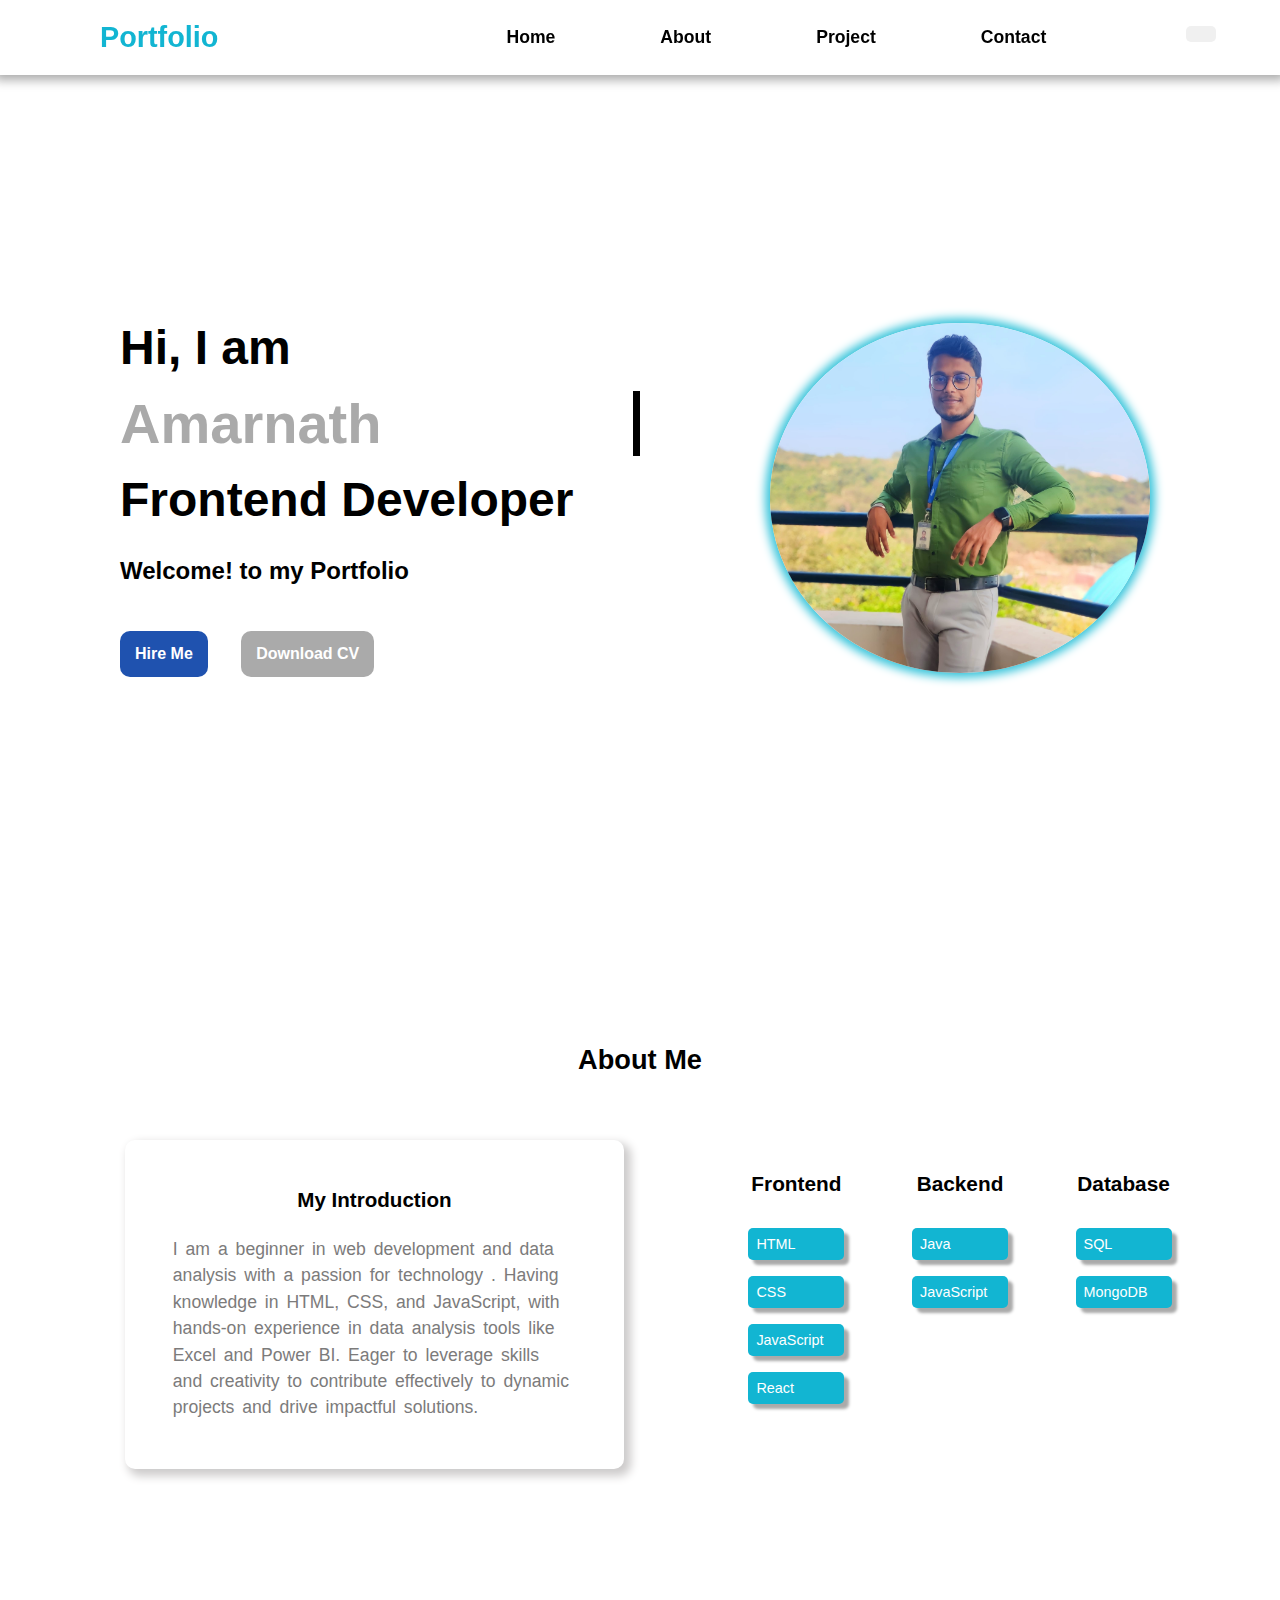
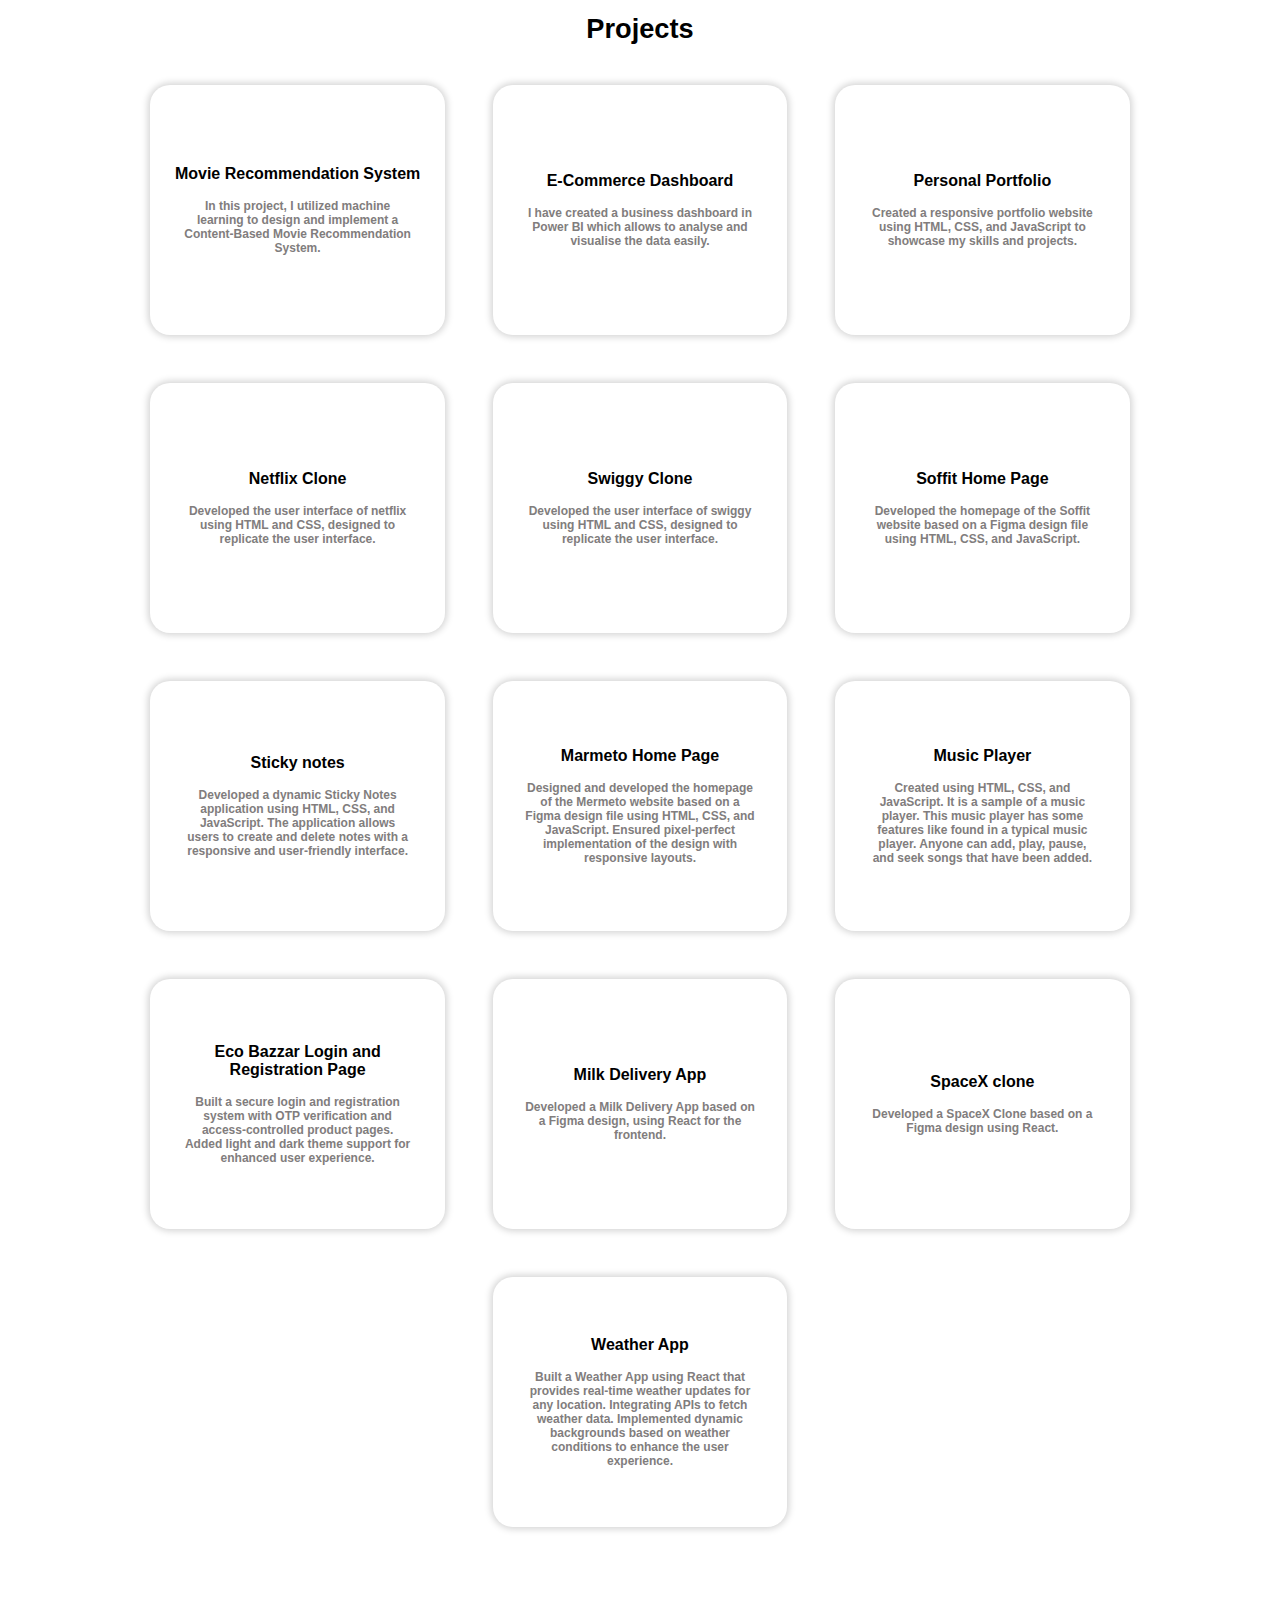
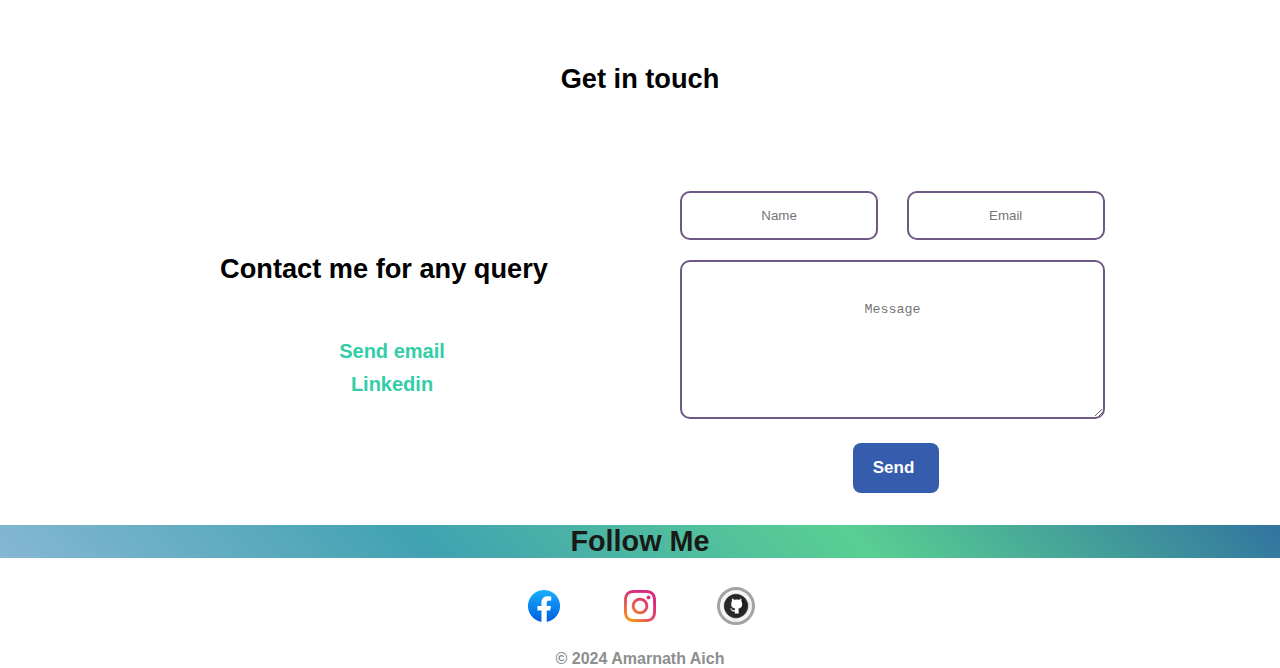
==== commit 21892436: "file modified" ====
--- a/index.html
+++ b/index.html
@@ -111,8 +111,7 @@
             <h2 class="pr">Projects</h2>
             <div class="card-con">
                 <div class="card"><span class="tag"><i class="fa-solid fa-video"></i></span><h3>Movie Recommendation System</h3>
-                    <p> In this project, I utilized machine learning to design and implement a Content-Based Movie
-                        Recommendation System.</p>
+                    <p> In this project, I utilized machine learning to design and implement a Content-Based Movie Recommendation System.</p>
                 </div>
                 <div class="card">
                     <span class="tag"><i class="fa-solid fa-table-columns"></i></span>
--- a/style.css
+++ b/style.css
@@ -260,7 +260,7 @@
     display: flex;
 }
 .me{
-    padding: 6rem 0 2rem 0;
+    padding: 6rem 0 0 0;
     text-align: center;
 }
 .about_container>.leftabout{
--- a/utility.css
+++ b/utility.css
@@ -95,9 +95,11 @@
         width: 100%;
         justify-content: center;
         padding-right: 0;
+        margin-top: 0;
     }
     .about_container>.rightabout{
         width: 100%;
+        margin-bottom: 2rem;
     }
     .rightabout>.skill{
         padding-top: 0;
@@ -144,7 +146,7 @@
 
 
 
-@media  screen and (max-width: 426px) {
+@media  screen and (max-width: 430px) {
     .leftnav>span{
         margin-left: 0rem;
         font-size: 1.3rem;
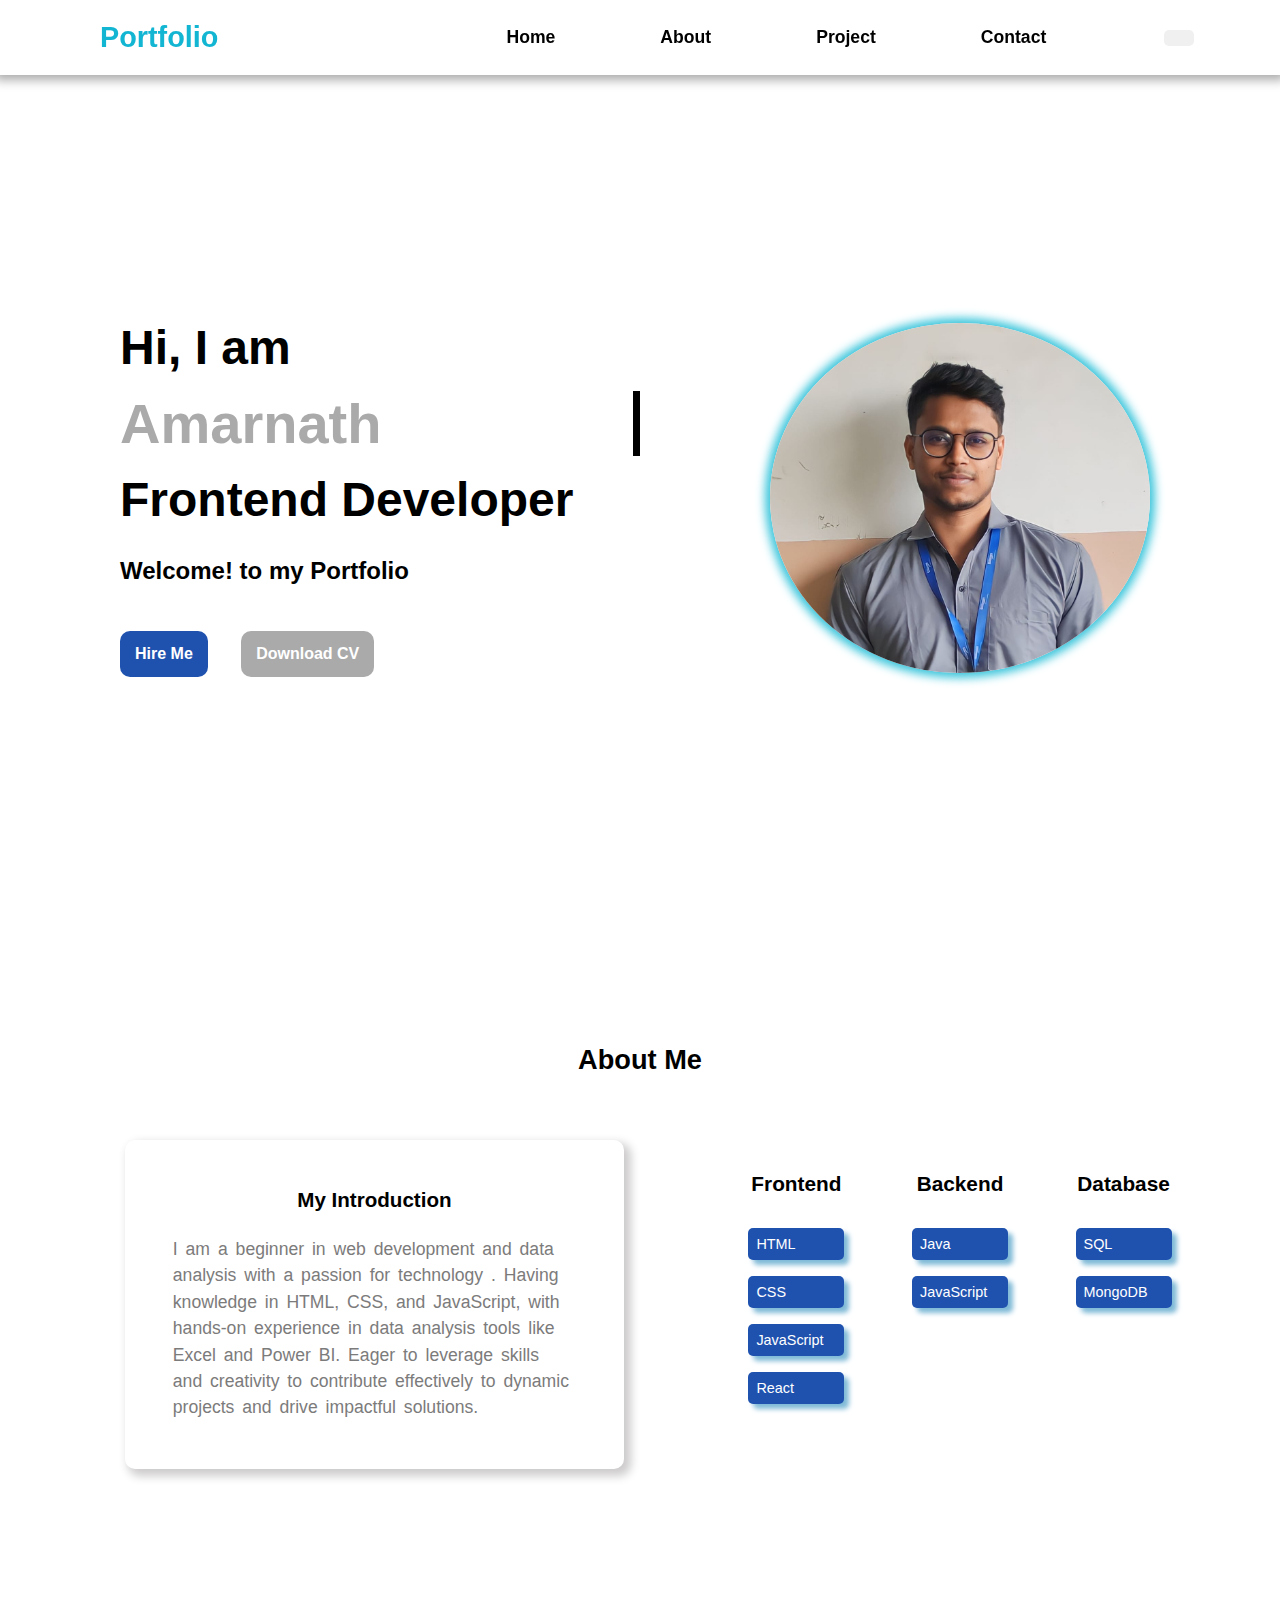
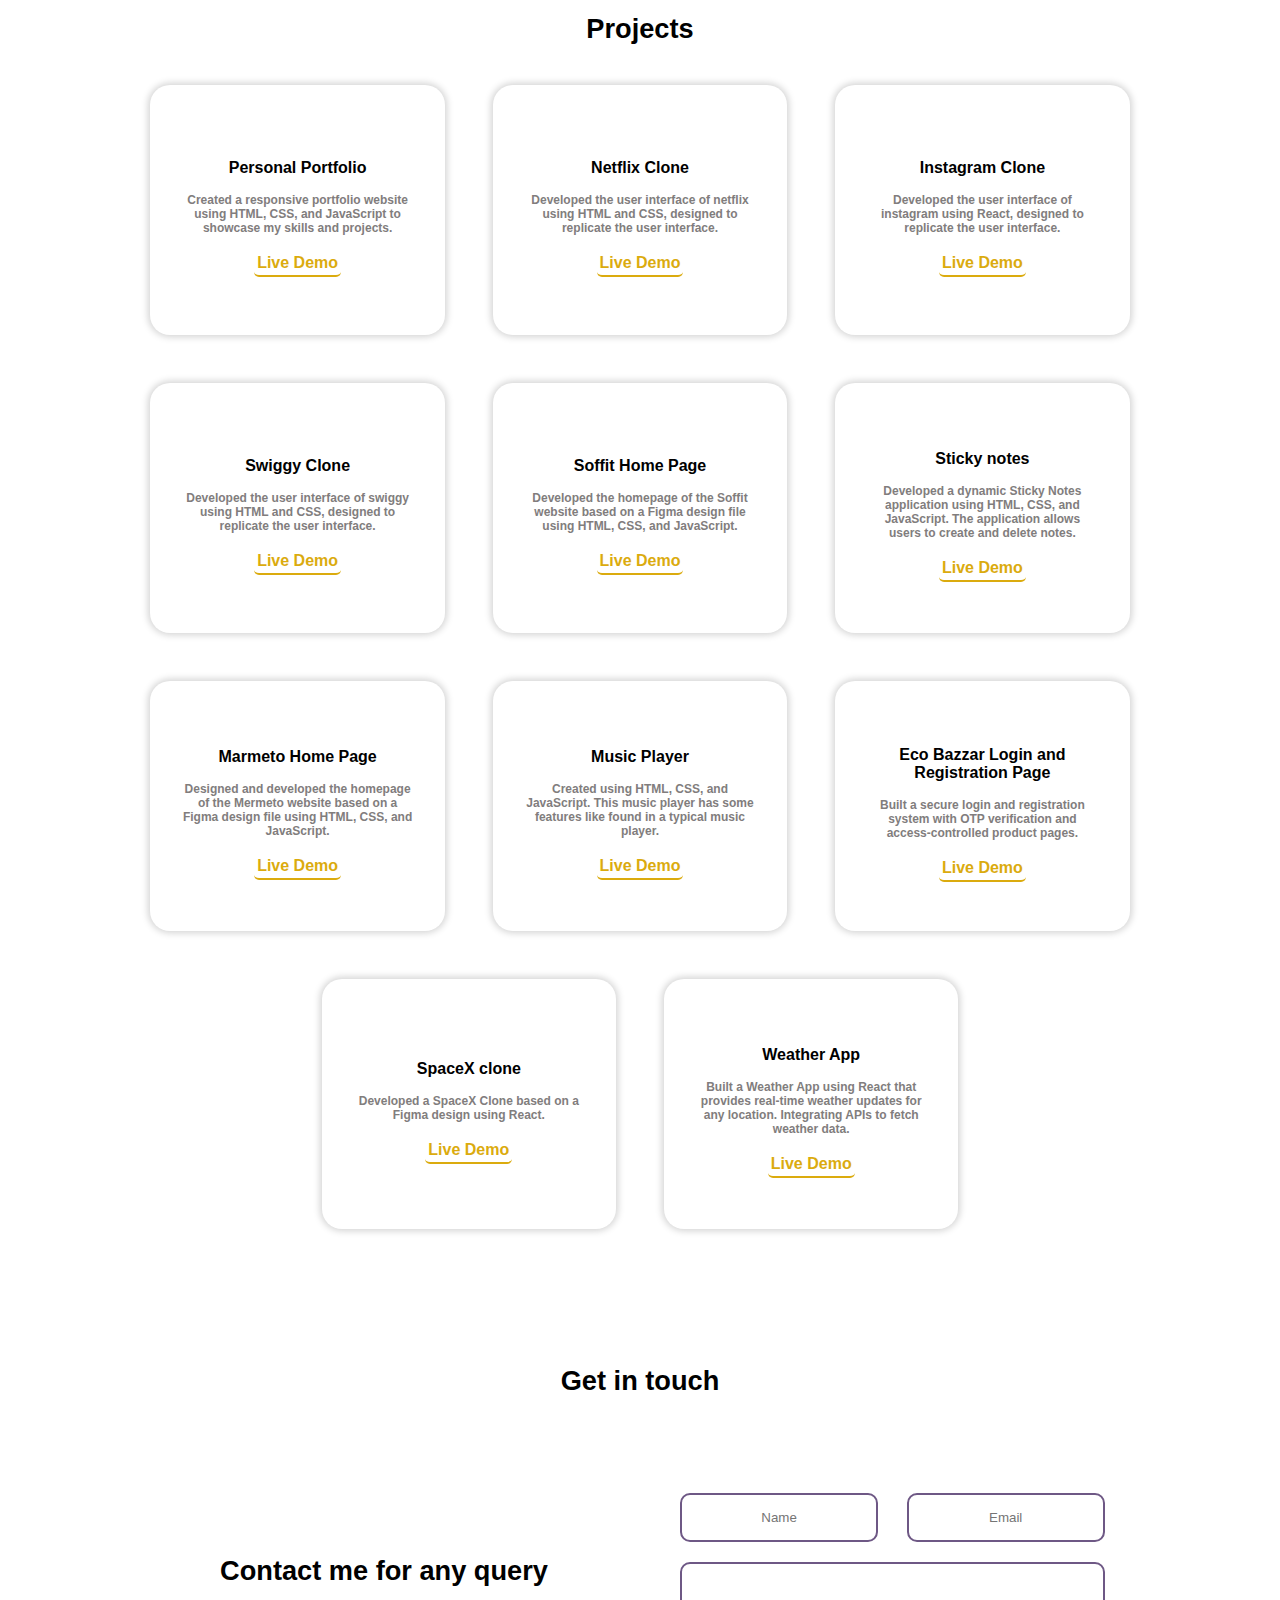
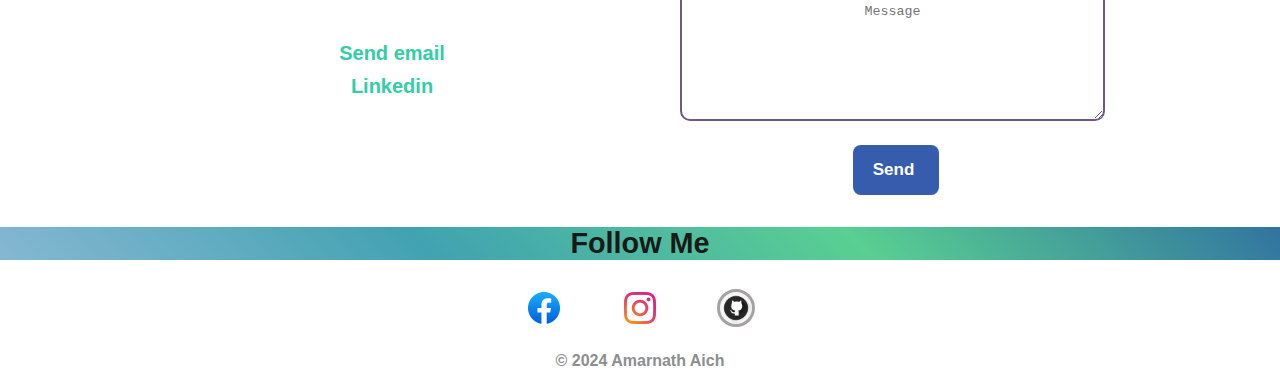
==== commit 4963a5d9: "updated" ====
--- a/index.html
+++ b/index.html
@@ -110,53 +110,62 @@
         <section class="project_sec" id="project">
             <h2 class="pr">Projects</h2>
             <div class="card-con">
-                <div class="card"><span class="tag"><i class="fa-solid fa-video"></i></span><h3>Movie Recommendation System</h3>
-                    <p> In this project, I utilized machine learning to design and implement a Content-Based Movie Recommendation System.</p>
-                </div>
-                <div class="card">
-                    <span class="tag"><i class="fa-solid fa-table-columns"></i></span>
-                    <h3>E-Commerce Dashboard</h3>
-                    <p> I have created a business dashboard in Power BI which allows to analyse and visualise the data easily. </p>
-               </div>
+                
                 <div class="card"><span class="tag"><i class="fa-solid fa-briefcase"></i></span><h3>Personal Portfolio</h3>
                 <p> Created a responsive portfolio website using
                     HTML, CSS, and JavaScript to showcase my
                     skills and projects.</p>
-                </div>
+                    <a href="https://amarnath-portfolio.netlify.app/" target="_blank"><h4>Live Demo</h4></a>
+                </div>
+
                 <div class="card"><span class="tag"><i class="fa-solid fa-n"></i></span><h3> Netflix Clone</h3>
                 <p> Developed the user interface of netflix using HTML and CSS, designed to replicate the user interface.</p>
-                </div>
+                <a href="https://n-e-t-f-l-i-x-9-9-9-clone.netlify.app/" target="_blank"><h4>Live Demo</h4></a>
+                </div>
+
+                <div class="card"><span class="tag"><i class="fa-solid fa-n"></i></span><h3>Instagram Clone</h3>
+                <p> Developed the user interface of instagram using React, designed to replicate the user interface.</p>
+                <a href="https://insta-clone-react-js.netlify.app/" target="_blank"><h4>Live Demo</h4></a>
+                </div>
+
                 <div class="card"><span class="tag"><i class="fa-solid fa-bowl-food"></i></span><h3> Swiggy Clone</h3>
                 <p> Developed the user interface of swiggy using HTML and CSS, designed to replicate the user interface.</p>
+                <a href="https://s-w-i-g-g-y-clone.netlify.app/" target="_blank"><h4>Live Demo</h4></a>
                 </div>
 
                 <div class="card"><span class="tag"><i class="fa-solid fa-s"></i></span><h3>Soffit Home Page</h3>
                 <p>Developed the homepage of the Soffit website based on a Figma design file using HTML, CSS, and JavaScript.</p>
+                <a href="https://soffit-clone.netlify.app/" target="_blank"><h4>Live Demo</h4></a>
                 </div>
 
                 <div class="card"><span class="tag"><i class="fa-regular fa-note-sticky"></i></span><h3>Sticky notes</h3>
-                <p>Developed a dynamic Sticky Notes application using HTML, CSS, and JavaScript. The application allows users to create and delete notes with a responsive and user-friendly interface.</p>
+                <p>Developed a dynamic Sticky Notes application using HTML, CSS, and JavaScript. The application allows users to create and delete notes.</p>
+                <a href="https://sticky-notes-1.netlify.app/" target="_blank"><h4>Live Demo</h4></a>
                 </div>
                 <div class="card"><span class="tag"><i class="fa-solid fa-couch"></i></span><h3>Marmeto Home Page</h3>
-                <p>Designed and developed the homepage of the Mermeto website based on a Figma design file using HTML, CSS, and JavaScript. Ensured pixel-perfect implementation of the design with responsive layouts.</p>
+                <p>Designed and developed the homepage of the Mermeto website based on a Figma design file using HTML, CSS, and JavaScript. </p>
+                <a href="https://marmeto-homepage.netlify.app/" target="_blank"><h4>Live Demo</h4></a>
                 </div>
 
                 <div class="card"><span class="tag"><i class="fa-solid fa-music"></i></span><h3>Music Player</h3>
-                    <p>Created using HTML, CSS, and JavaScript. It is a sample of a music player. This music player has some features like found in a typical music player. Anyone can add, play, pause, and seek songs that have
-                    been added.</p>
+                    <p>Created using HTML, CSS, and JavaScript. This music player has some features like found in a typical music player.</p>
+                    <a href="https://music-player-0-1.netlify.app/" target="_blank"><h4>Live Demo</h4></a>
                     </div>
 
                 <div class="card"><span class="tag"><i class="fa-solid fa-shop"></i></span><h3>Eco Bazzar Login and Registration Page</h3>
-                    <p> Built a secure login and registration system with OTP verification and access-controlled product pages. Added light and dark theme support for enhanced user experience.</p>
-                </div>
-                <div class="card"><span class="tag"><i class="fa-solid fa-cow"></i></span><h3>Milk Delivery App</h3>
-                    <p> Developed a Milk Delivery App based on a Figma design, using React for the frontend.</p>
-                </div>
+                    <p> Built a secure login and registration system with OTP verification and access-controlled product pages.</p>
+                    <a href="https://eco-bazzar-login-register.netlify.app/" target="_blank"><h4>Live Demo</h4></a>
+                </div>
+
+
                 <div class="card"><span class="tag"><i class="fa-brands fa-space-awesome"></i></span><h3>SpaceX clone</h3>
                     <p> Developed a SpaceX Clone based on a Figma design using React.</p>
-                </div>
+                    <a href="https://s-p-a-c-e-x-clone.netlify.app/" target="_blank"><h4>Live Demo</h4></a>
+                </div>
+                
                 <div class="card"><span class="tag"><i class="fa-solid fa-cloud-moon-rain"></i></i></span><h3>Weather App</h3>
-                    <p> Built a Weather App using React that provides real-time weather updates for any location. Integrating APIs to fetch weather data. Implemented dynamic backgrounds based on weather conditions to enhance the user experience.</p>
+                    <p> Built a Weather App using React that provides real-time weather updates for any location. Integrating APIs to fetch weather data.</p>
+                    <a href="https://weather-app-107.netlify.app/" target="_blank"><h4>Live Demo</h4></a>
                 </div>
             </div>
         </section>
--- a/style.css
+++ b/style.css
@@ -29,9 +29,9 @@
     align-items: center;
 }
 .leftnav>span{
+    color: #12b5d2;
     margin-left: 5rem;
     font-weight: bold;
-    color: #12b5d2;
     font-size: 1.8rem;
 }
 /*! Right navigation */
@@ -49,13 +49,6 @@
     justify-content: space-around;
     font-size: 1.1rem;
     font-weight: 600;  
-}
-.bar_btn{
-    width: 20%;
-    height: 100%;
-    display: flex;
-    align-items: center;
-    justify-content: center;
 }
 .rightnav a{
     display: flex;
@@ -73,14 +66,27 @@
     transform: scale(1.1);
 }
 /* Navigation */
+.bar_btn{
+    display: none;
+}
 .bar {
-    display: none;
     background-color: transparent;
     border: none;
     color: black;
     font-size: 24px;
     cursor: pointer;
 }
+/* Theme Toggle Button */
+.theme-toggle {
+    height: 100%;
+    width: 20%;
+    justify-content: center;
+    display: flex;
+    align-items: center;
+}
+#themeToggle{
+    transition: all 1s ;
+}
 
 ul>li:hover{
     transition: all 0.3s;
@@ -91,41 +97,40 @@
 .popup-box {
     display: none;
     position: fixed;
-    top: 0;
+    top: 90px;
     right: 0;
-    height: 100%;
-    width: 200px;
-    background-color: #444;
-    box-shadow: -2px 0 5px rgba(0, 0, 0, 0.5);
+    height: auto;
+    width: 100px;
+    /* background-color: #e22c2c; */
+    box-shadow: -2px 0 5px #d0cdcd80;
     padding: 20px;
     z-index: 1000;
 }
 
 .popup-box .close-btn {
+    position: absolute;
+    top: -5px;
+    left: -5px;
     background-color: transparent;
     border: none;
     color: white;
-    font-size: 1.7rem;
+    font-size: 1.5rem;
     cursor: pointer;
-    display: block;
     text-align: right;
-    margin-bottom: 20px;
-}
-
-.popup-menu li {
-    margin: 15px 0;
-}
+}
+
 .popup-menu{
     height: 100%;
-    display: flex;
+    margin-top: 2rem;
+    display: flex;
+    gap: 1rem;
     flex-direction: column;
     justify-content: space-evenly;
-    align-items: center;
-    padding-bottom: 4rem;
+    align-items: start;
 }
 .popup-menu li a {
     color: white;
-    font-size: 18px;
+    font-size: 16px;
     transition: color 0.3s ease;
 }
 
@@ -318,15 +323,16 @@
     padding: 0.5rem;
     width: 6rem;
     font-size: 0.9rem;
-    background-color: #12b5d2 ;
+    background-color: #1f52af ;
     border-radius: 5px;
     margin-top: 1rem;
     color: white;
-    box-shadow: 5px 5px 3px 0px #aaa;
+    box-shadow: 5px 5px 5px 0px #7fbad7;
 }
 .skill span:hover{
     transform: scale(1.07);
     background-color: #17a978;
+    box-shadow: 3px 3px 5px 0px #9e9d9d;
     font-weight: bold;
     transition: all .6s;
 }
@@ -394,6 +400,16 @@
 }
 .card:hover .tag{
     color: black;
+}
+.card:hover a>h4{
+    color: #e5bd61;
+}
+.card h4{
+    border-radius: 5px;
+    border-bottom: 2px solid #dbab0e;
+    padding: 3px;
+    font-size: 16px;
+    color: #dbab0e;
 }
 
 /* ! Contact*/
@@ -594,16 +610,6 @@
 
 button:hover {
     opacity: 0.9;
-}
-
-/* Theme Toggle Button */
-.theme-toggle {
-    position: absolute;
-    top: 20px;
-    right: 4rem;
-}
-#themeToggle{
-    transition: all 1s ;
 }
 
 .theme-toggle button {
--- a/utility.css
+++ b/utility.css
@@ -1,4 +1,7 @@
 @media screen and (max-width: 1024px) {
+    .leftnav>span{
+        margin-left: 2rem;
+    }
     .lefthome .text{
         font-size: 2rem;
     }
@@ -56,10 +59,24 @@
 /* Media Query for Mobile View */
 @media screen and (max-width: 768px) {
     .leftnav{
-        width: 85%;
+        width: 50%;
+        justify-content: flex-start;
+    }
+    .leftnav>span{
+        margin-left: 1rem;
     }
     .rightnav{
-        width: 15%;
+        width: 50%;
+        justify-content: space-between;
+    }
+    .theme-toggle{
+        width: 50%;
+        justify-content: start;
+    }
+    .bar_btn{
+        width: 50%;
+        display: flex;
+        justify-content: end;
     }
     .home_sec{
         height: auto;
@@ -76,9 +93,6 @@
     }
     .profilepic{
         margin-top: 5rem;
-    }
-    .bar {
-        display: block;
     }
     .rightnav ul {
         display: none;
@@ -139,9 +153,7 @@
     .footer h2{
         font-size: 1.5rem;
     }
-    .theme-toggle {
-        right: 10rem;
-    }
+    
 }
 
 
@@ -167,7 +179,11 @@
     .lefthome button{
         font-size: .7rem;
     }
+    .righthome{
+        display: none;
+    }
     .profilepic{
+        display: none;
         width: 200px;
         height: 180px;
     }
@@ -197,6 +213,9 @@
         width: 75%;
         height: 180px;
     }
+    .card h4{
+        font-size: 12px;
+    }
     .tag{
         font-size: 2rem;
         color: #3354ca;
@@ -252,20 +271,13 @@
 
 @media  screen and (max-width: 376px){
     .leftnav{
-        width: 30%;
+        width: 55%;
     }
     .rightnav{
-        width: 70%;
+        width: 45%;
     }
     .inputbox{
         justify-content: center;
         margin-right: 1.6rem;
     }
-    .theme-toggle {
-        right: 6rem;
-    }
-    .bar{
-        position: absolute;
-        right: 2rem;
-    }
 } 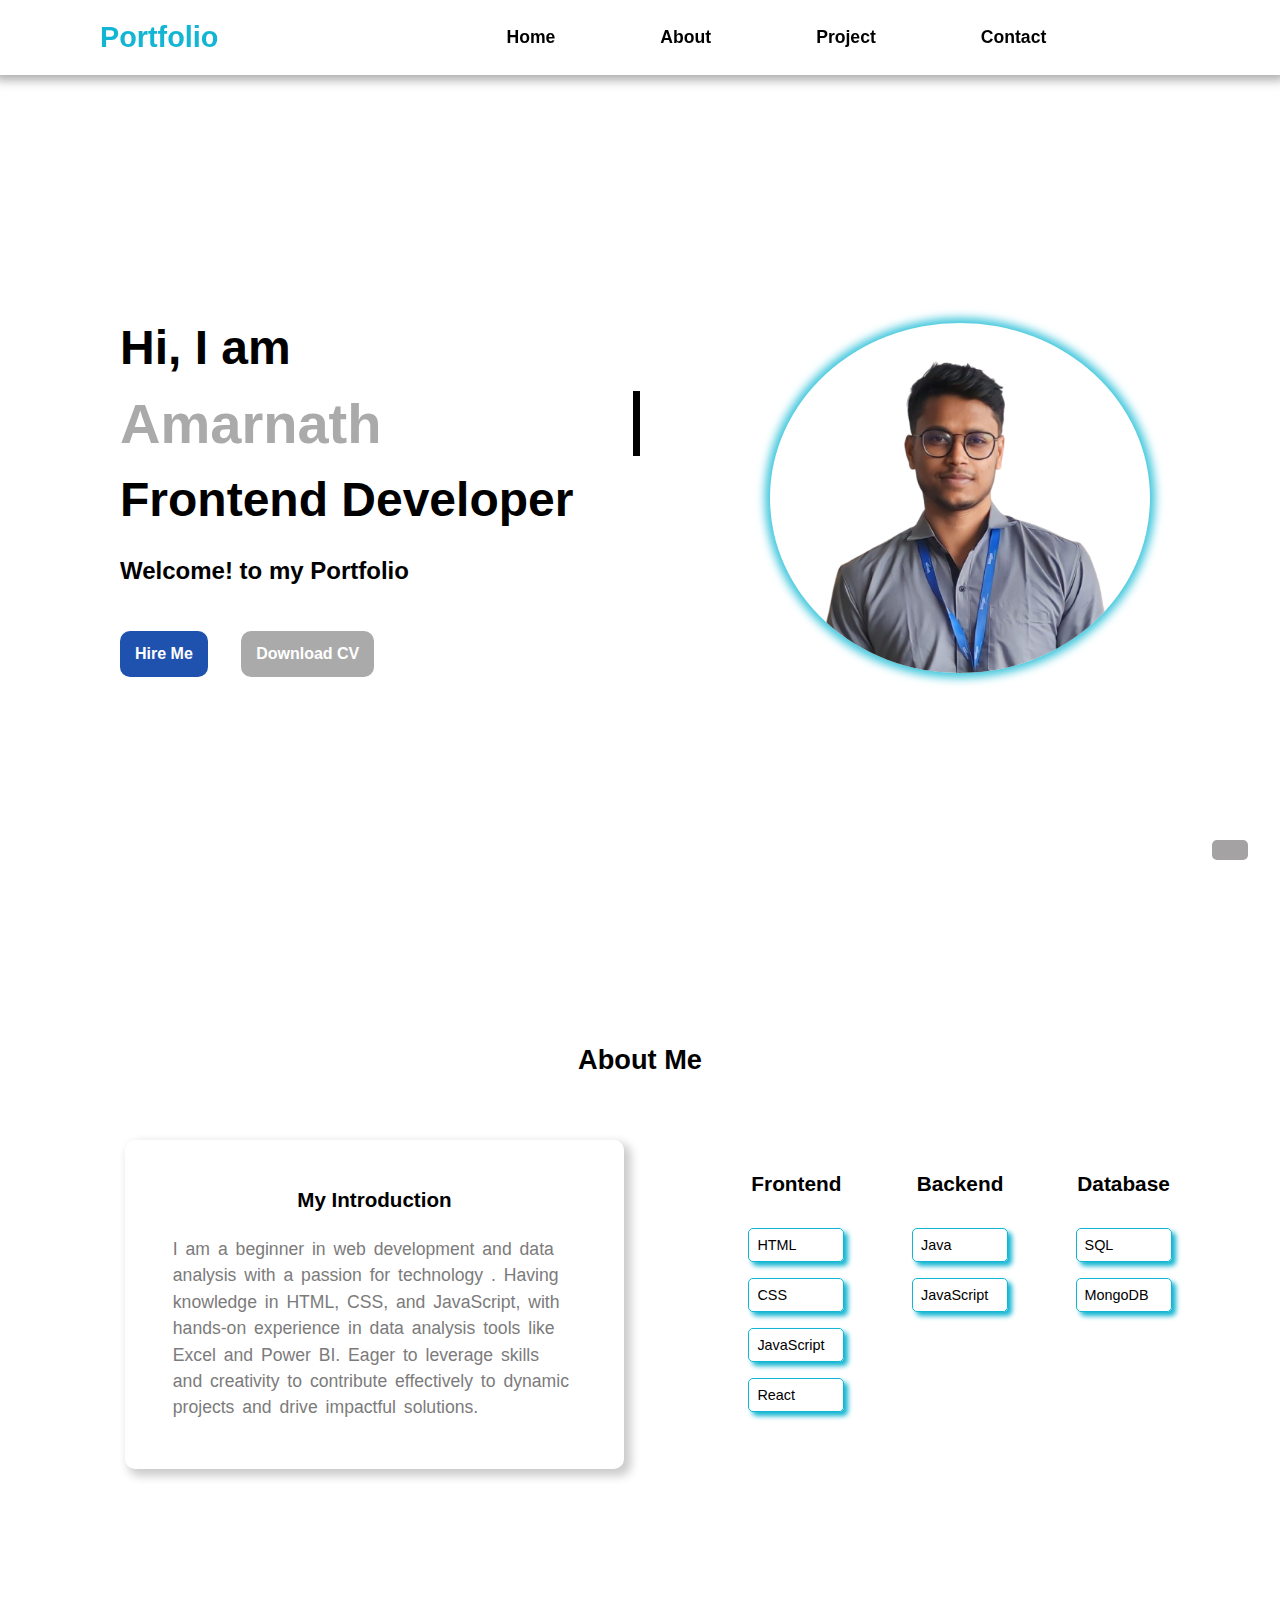
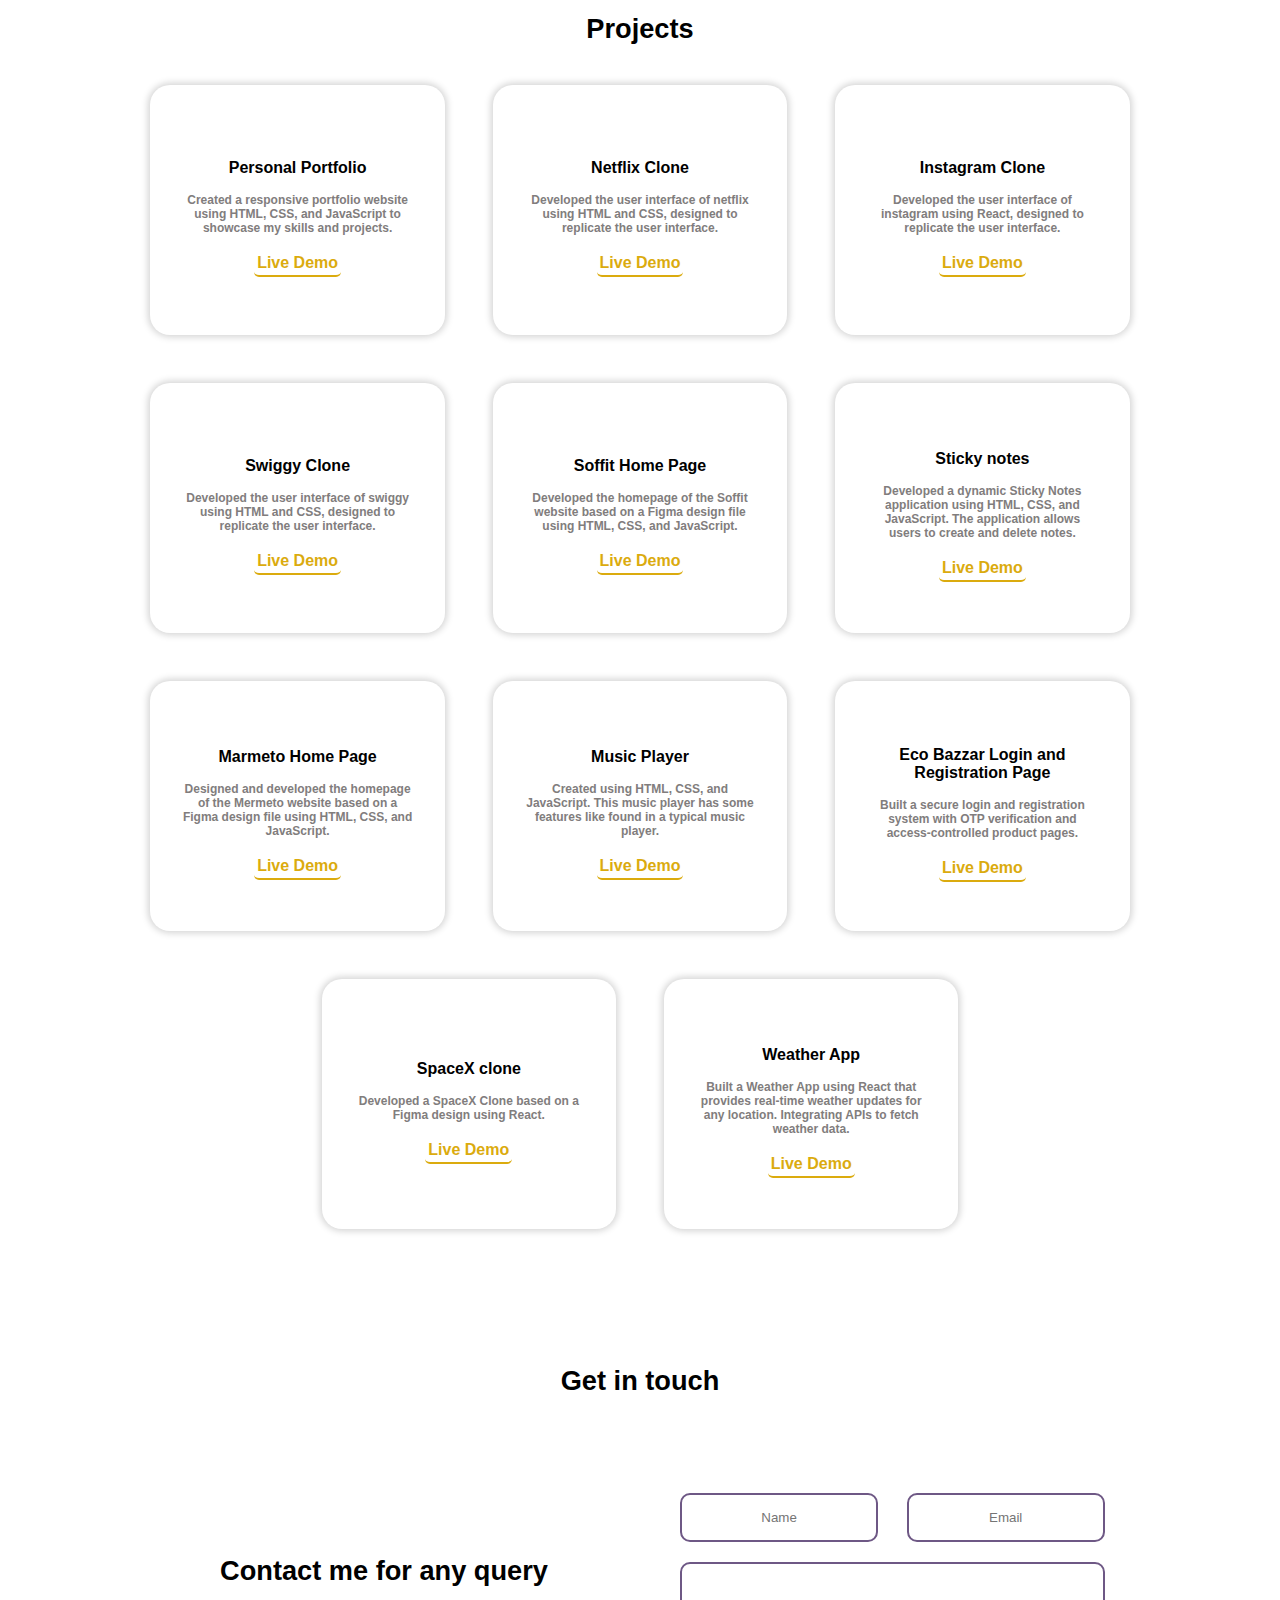
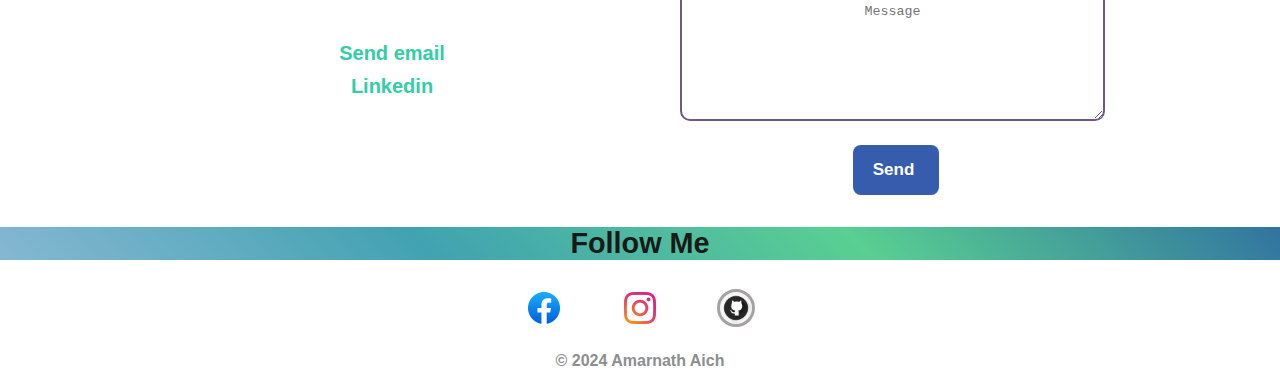
==== commit cce7ad6a: "files modified" ====
--- a/index.html
+++ b/index.html
@@ -38,24 +38,29 @@
                     <li><a href="/project.html">Project</a></li>
                     <li><a href="/contact.html">Contact</a></li>
                 </ul>
-                <div class="theme-toggle">
-                    <button id="themeToggle"><i class="fa-solid fa-sun"></i></button>
-                </div>
                 <div class="bar_btn">
                     <button class="bar"><a href="#"><i class="fa-solid fa-bars"></i></a></button>
-                </div>
-                
+                    <button class="close-btn"><a href="#"><i class="fa-solid fa-times"></i></a></button>
+                </div>     
             </div>
         </nav>
+
         <div class="popup-box">
-            <button class="close-btn"><i class="fa-solid fa-times"></i></button>
             <ul class="popup-menu">
                 <li><a href="/">Home</a></li>
                 <li><a href="/about.html">About</a></li>
                 <li><a href="/project.html">Project</a></li>
                 <li><a href="/contact.html">Contact</a></li>
+                <button id="appearance-btn" class="appearance-btn">Appearance</button>
+                <div class="theme-toggle" style="display: none;" >
+                    <button id="themeToggle"><i class="fa-solid fa-sun"></i></button>
+                </div>  
             </ul>
         </div>
+
+        <div class="theme-toggle2"  >
+            <button id="themeToggle2"><i class="fa-solid fa-sun"></i></button>
+        </div> 
 
         <section class="home_sec" id="home">
                 <div class="lefthome">
@@ -123,7 +128,7 @@
                 <a href="https://n-e-t-f-l-i-x-9-9-9-clone.netlify.app/" target="_blank"><h4>Live Demo</h4></a>
                 </div>
 
-                <div class="card"><span class="tag"><i class="fa-solid fa-n"></i></span><h3>Instagram Clone</h3>
+                <div class="card"><span class="tag"><i class="fa-brands fa-instagram"></i></span><h3>Instagram Clone</h3>
                 <p> Developed the user interface of instagram using React, designed to replicate the user interface.</p>
                 <a href="https://insta-clone-react-js.netlify.app/" target="_blank"><h4>Live Demo</h4></a>
                 </div>
--- a/style.css
+++ b/style.css
@@ -78,14 +78,27 @@
 }
 /* Theme Toggle Button */
 .theme-toggle {
-    height: 100%;
-    width: 20%;
-    justify-content: center;
-    display: flex;
-    align-items: center;
+    background-color: gray;
+    padding: 8px 15px;
+    border-radius: 5px;
+    
 }
 #themeToggle{
     transition: all 1s ;
+}
+.theme-toggle i{
+    font-size: .8rem;
+}
+.theme-toggle2{
+    background-color: rgb(164, 162, 162);
+    padding: 10px 18px;
+    border-radius: 5px;
+    position: fixed;
+    bottom: 2.5rem;
+    right: 2rem;
+}
+.theme-toggle2 i{
+    font-size: 1rem;
 }
 
 ul>li:hover{
@@ -100,40 +113,39 @@
     top: 90px;
     right: 0;
     height: auto;
-    width: 100px;
-    /* background-color: #e22c2c; */
+    width: 100%;
     box-shadow: -2px 0 5px #d0cdcd80;
     padding: 20px;
     z-index: 1000;
 }
 
-.popup-box .close-btn {
-    position: absolute;
-    top: -5px;
-    left: -5px;
+ .close-btn {
+    font-size: 24px;
+    border: none;
     background-color: transparent;
-    border: none;
-    color: white;
-    font-size: 1.5rem;
-    cursor: pointer;
-    text-align: right;
 }
 
 .popup-menu{
     height: 100%;
-    margin-top: 2rem;
-    display: flex;
-    gap: 1rem;
+    display: flex;
+    gap: 1.3rem;
     flex-direction: column;
-    justify-content: space-evenly;
-    align-items: start;
-}
+    align-items: center;
+}
+
 .popup-menu li a {
     color: white;
     font-size: 16px;
     transition: color 0.3s ease;
 }
-
+/* .theme-btn{
+    position: sticky;
+    bottom: 10px;
+    right: 10px;
+    width: 150px;
+    height: 150px;
+    background-color: #12b5d2;
+} */
 
 
 
@@ -168,7 +180,7 @@
     white-space: nowrap;
     border-right: 7px solid black;
     animation: typing 6s steps(30)infinite,
-    blink 0.8s step-end infinite;
+    blinking 0.8s step-end infinite;
   }
     
   @keyframes typing {
@@ -179,7 +191,7 @@
   
   @keyframes blinking {
     0% {border-color: transparent}
-    50% {border-color: black}
+    50% {border-color: #605f5f}
     100% {border-color: transparent}
   }
   
@@ -224,7 +236,7 @@
     background-color: #1f52af;
     border-radius: 50%;
     background: linear-gradient(#74cdd8,#0e6f90,#03253d);
-    background-image: url(./profile.jpg);
+    background-image: url(./profile.png);
     background-size: cover;
     box-shadow: 0px 0px 10px 5px rgb(58, 197, 219);
     width: 380px;
@@ -323,16 +335,14 @@
     padding: 0.5rem;
     width: 6rem;
     font-size: 0.9rem;
-    background-color: #1f52af ;
     border-radius: 5px;
     margin-top: 1rem;
-    color: white;
-    box-shadow: 5px 5px 5px 0px #7fbad7;
+    /* color: white; */
+    border: 1px solid #12b5d2;
+    box-shadow: 4px 4px 5px 0px #12b5d2;
 }
 .skill span:hover{
     transform: scale(1.07);
-    background-color: #17a978;
-    box-shadow: 3px 3px 5px 0px #9e9d9d;
     font-weight: bold;
     transition: all .6s;
 }
--- a/utility.css
+++ b/utility.css
@@ -2,6 +2,14 @@
     .leftnav>span{
         margin-left: 2rem;
     }
+    @keyframes typing {
+        0% { width: 0 }
+        50% { width: 11ch }
+        100% {width: 0;}
+    }
+    .name{
+        border-right: 5px solid black;
+    }
     .lefthome .text{
         font-size: 2rem;
     }
@@ -12,7 +20,13 @@
     .bar{
         font-size: 1.2rem;
     }
-
+    .theme-toggle2{
+        padding: 8px 15px;
+        border-radius: 5px;
+        position: fixed;
+        bottom: 2.5rem;
+        right: 2rem;
+    }
     /* about */
     .info{
         font-size: .9rem;
@@ -69,12 +83,11 @@
         width: 50%;
         justify-content: space-between;
     }
-    .theme-toggle{
-        width: 50%;
-        justify-content: start;
+    .theme-toggle2{
+       display: none;
     }
     .bar_btn{
-        width: 50%;
+        width: 100%;
         display: flex;
         justify-content: end;
     }
@@ -167,6 +180,15 @@
     .bar{
         font-size: 1.1rem;
     }
+    /* home */
+    .name{
+        border-right: 4px solid black;
+      }
+    @keyframes typing {
+        0% { width: 0 }
+        50% { width: 12ch }
+        100% {width: 0;}
+      }
     .lefthome{
         padding: 0 40px;
     }
@@ -248,12 +270,6 @@
     .footer .col a{
         padding: 2rem 1.5rem ;
     }
-    .theme-toggle {
-        right: 7rem;
-    }
-    .theme-toggle {
-        top: 25px;
-    }
     .theme-toggle button{
         padding: 3px 10px;
     }
@@ -280,4 +296,20 @@
         justify-content: center;
         margin-right: 1.6rem;
     }
-} +} 
+
+
+
+/* Default theme toggle position for larger devices */
+/* .theme-toggle {
+    position: fixed;
+    bottom: 20px;
+    right: 20px;
+    z-index: 1000;
+    display: flex;
+    align-items: center;
+    justify-content: center;
+    transition: all 0.3s ease;
+    cursor: pointer;
+} */
+
